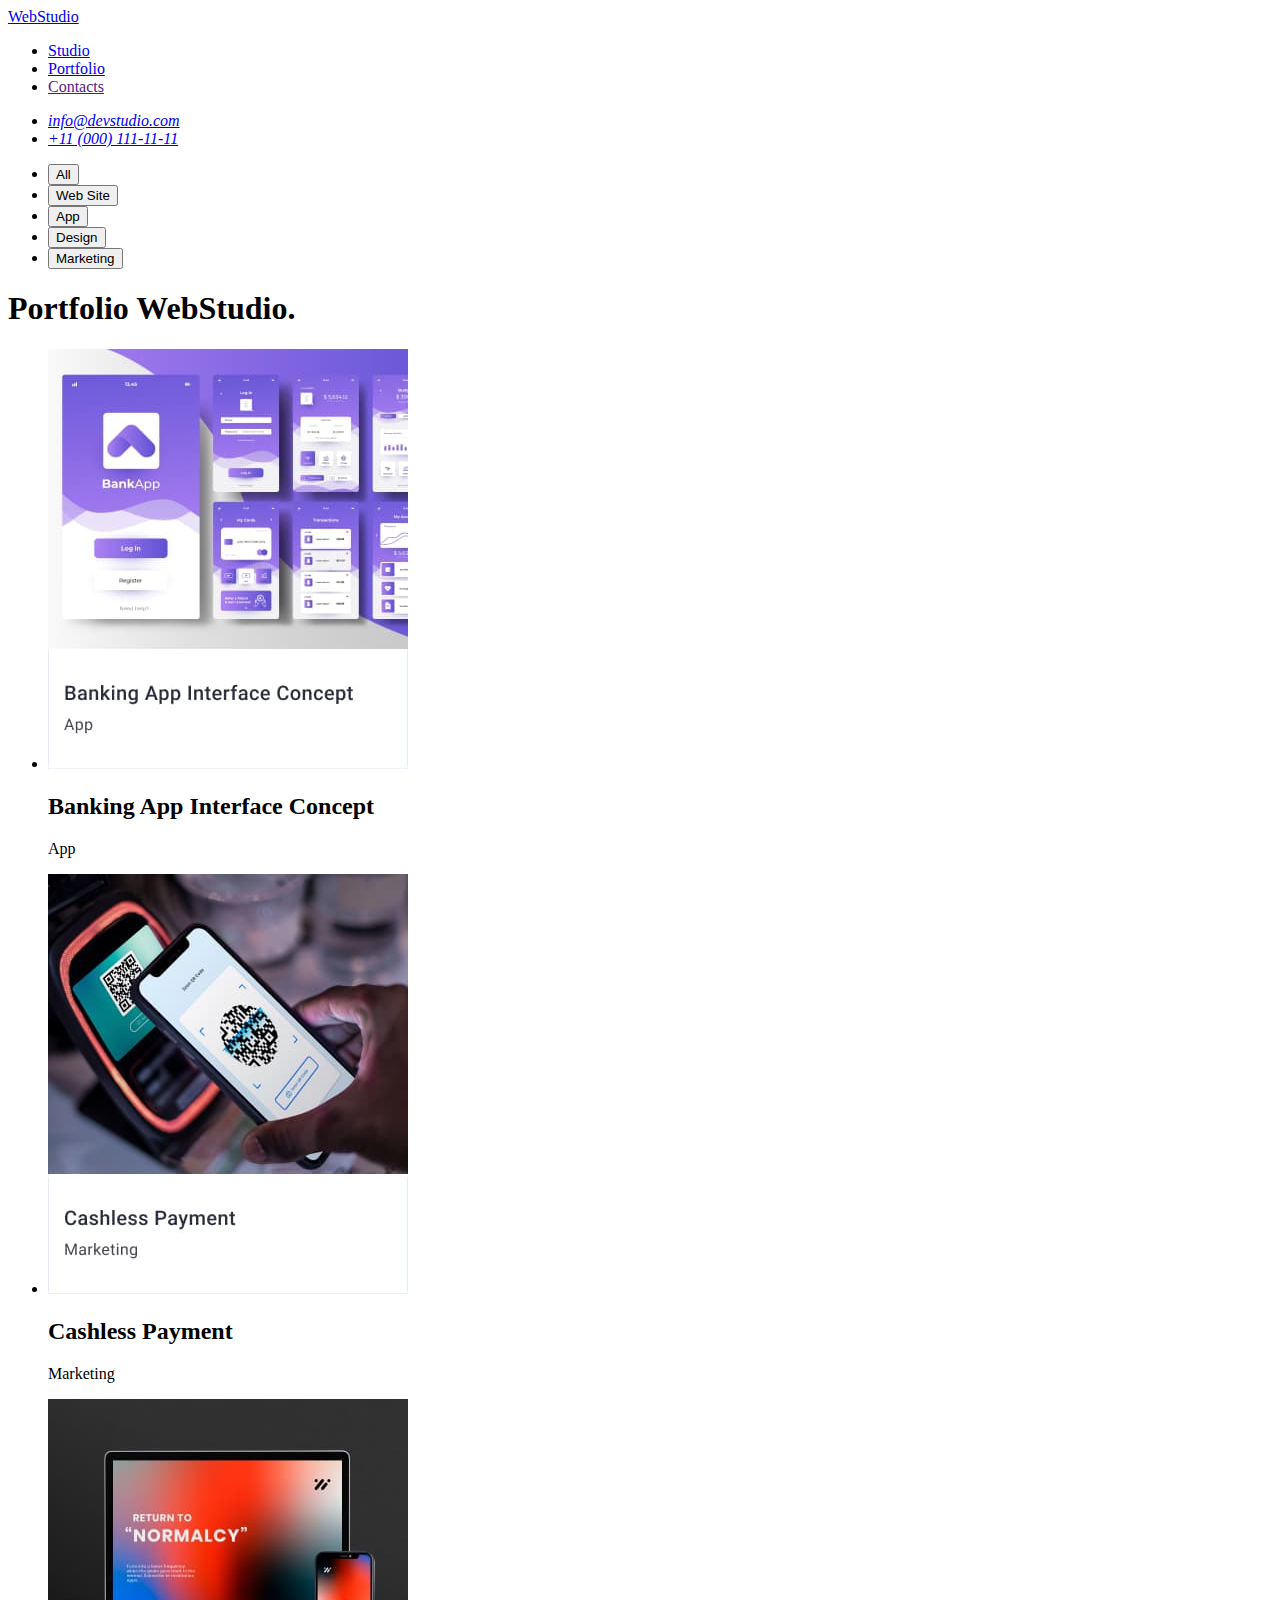
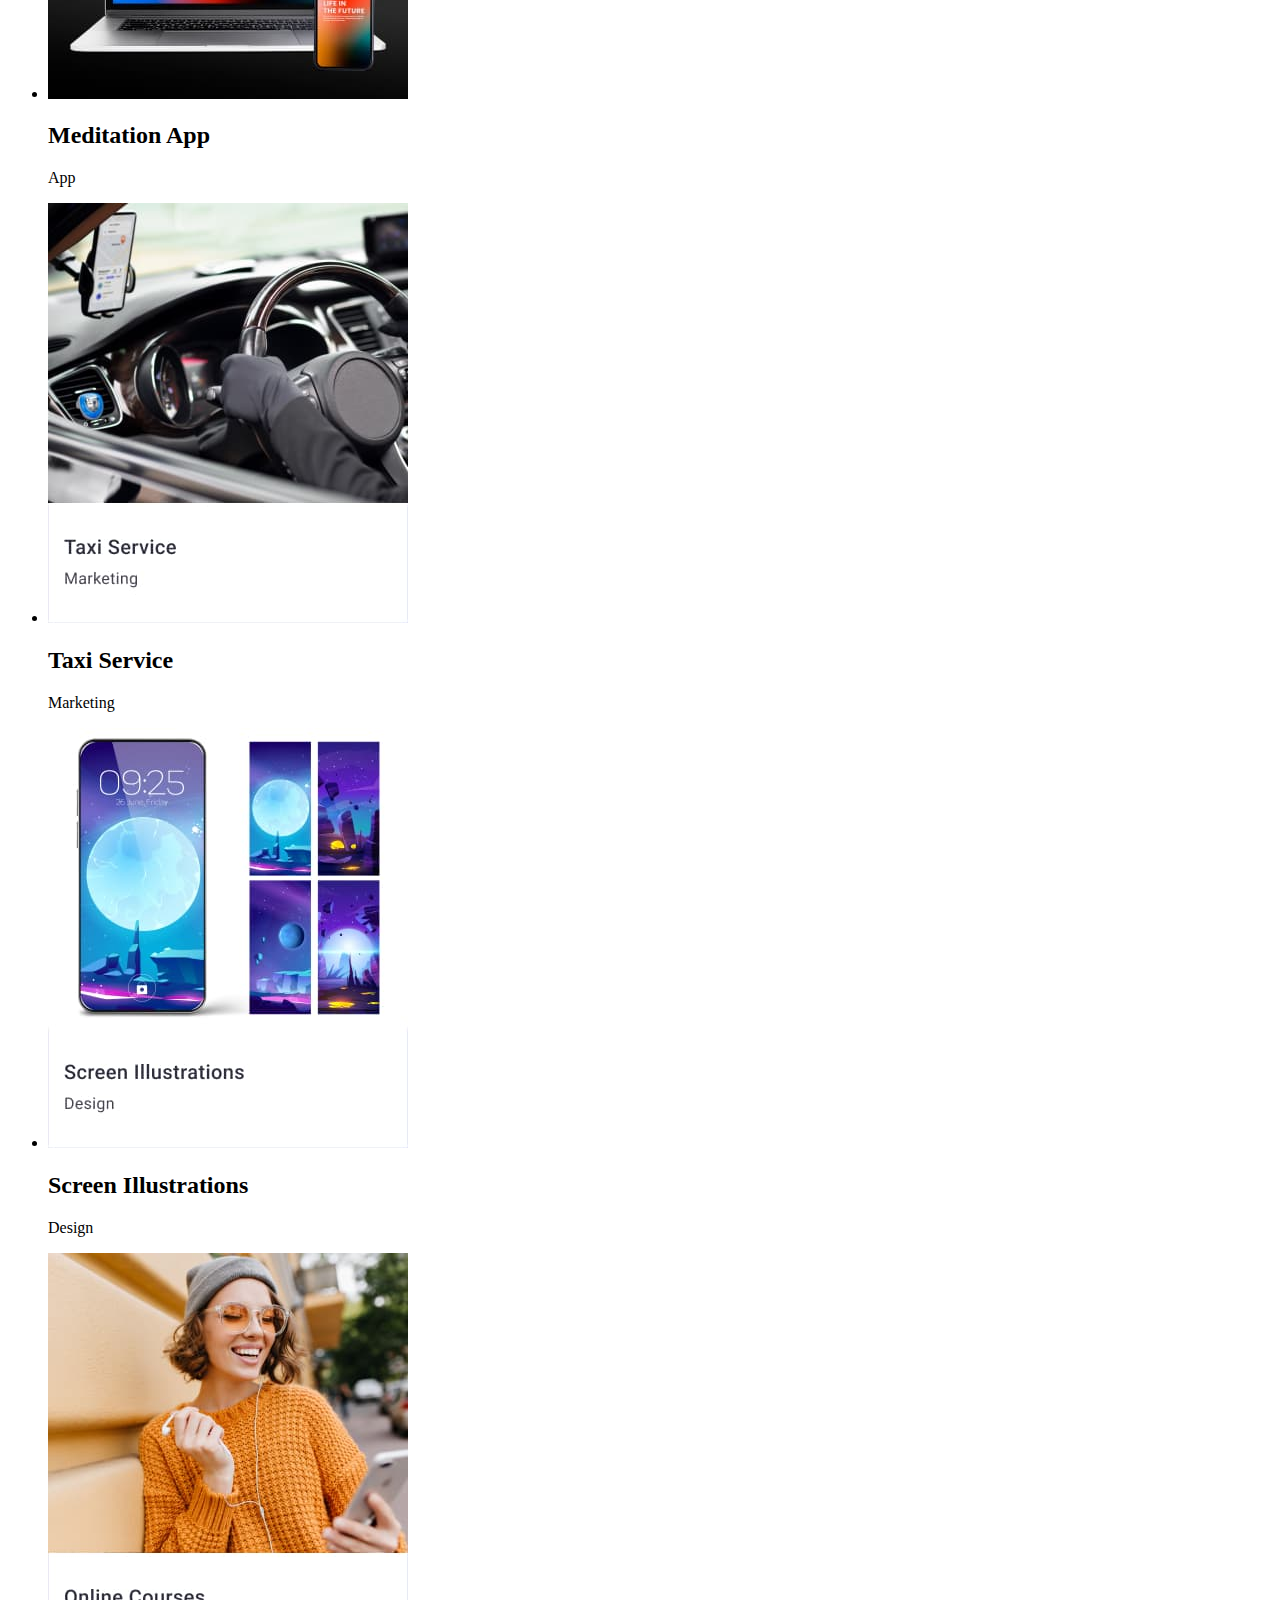
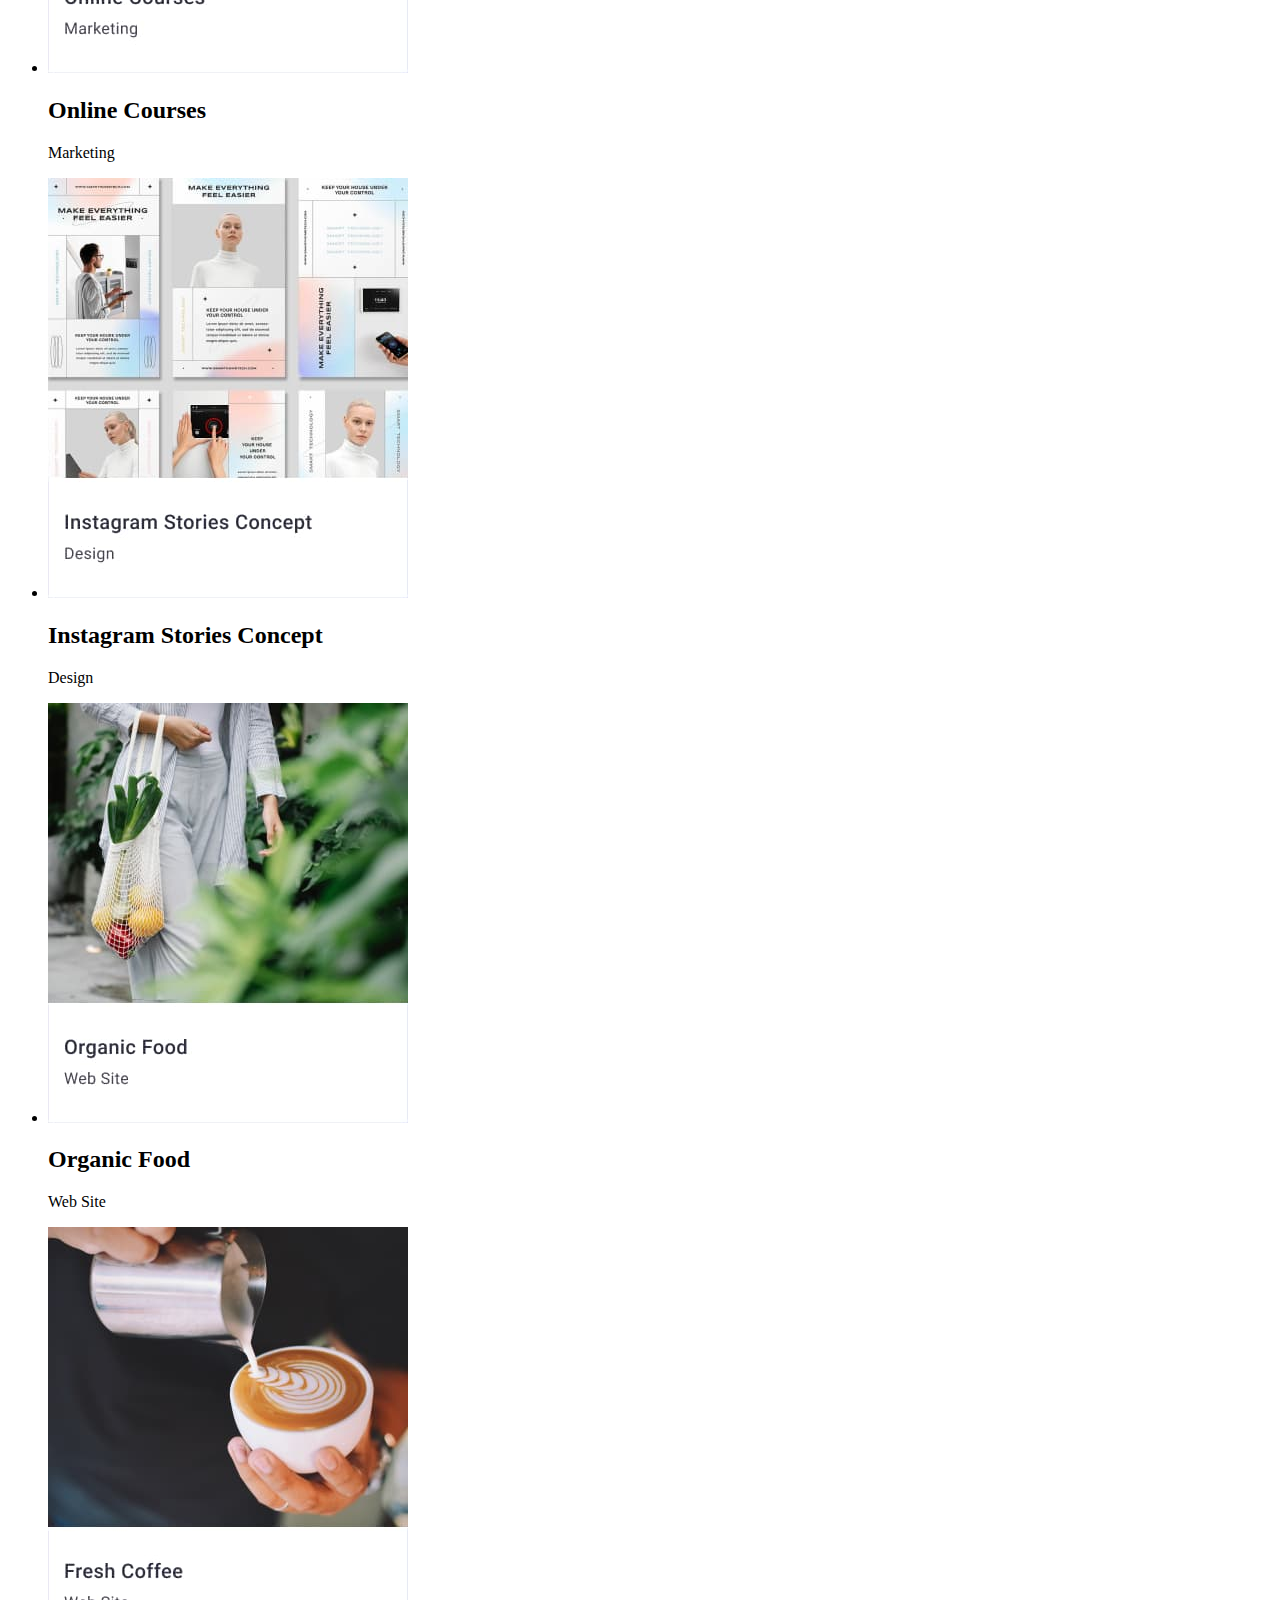
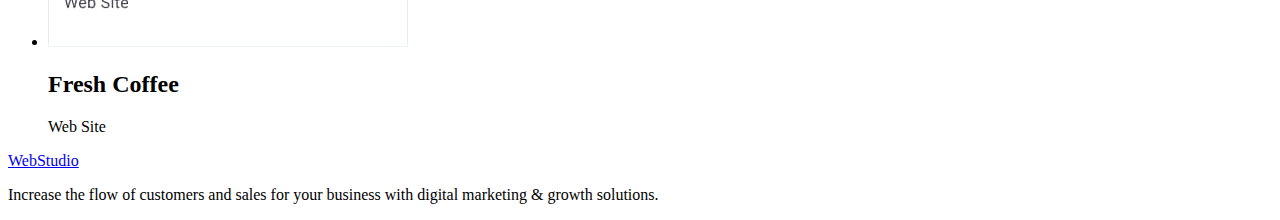
==== portfolio.html @ 23ca5b04 "Portfolio main markup" ====
<!DOCTYPE html>
<html lang="en">
  <head>
    <meta charset="UTF-8" />
    <meta name="viewport" content="width=device-width, initial-scale=1.0" />
    <title>Portfolio</title>
  </head>

  <body>
    <header>
      <!--Navigation menu-->

      <nav>
        <a href="./index.html">WebStudio</a>
        <ul>
          <li><a href="./index.html">Studio</a></li>
          <li><a href="./portfolio.html">Portfolio</a></li>
          <li><a href="">Contacts</a></li>
        </ul>
      </nav>

      <!--Contacts-->

      <address>
        <ul>
          <li>
            <a href="mailto:info@devstudio.com">info@devstudio.com</a>
          </li>
          <li>
            <a href="tel:+110001111111">+11 (000) 111-11-11</a>
          </li>
        </ul>
      </address>
    </header>

    <main>
      <!--Filter-->
      <ul>
        <li><button type="button">All</button></li>
        <li><button type="button">Web Site</button></li>
        <li><button type="button">App</button></li>
        <li><button type="button">Design</button></li>
        <li><button type="button">Marketing</button></li>
      </ul>
      <h1>Portfolio WebStudio.</h1>
      <ul>
        <li>
          <a>
            <img src="./images/portfolio1.jpg" alt="Banking app" />
            <h2>Banking App Interface Concept</h2>
            <p>App</p>
          </a>
        </li>
        <li>
          <a>
            <img src="./images/portfolio2.jpg" alt="Cashless Payment app" />
            <h2>Cashless Payment</h2>
            <p>Marketing</p>
          </a>
        </li>
        <li>
          <a>
            <img src="./images/portfolio3.jpg" alt="Laptop" />
            <h2>Meditation App</h2>
            <p>App</p>
          </a>
        </li>
        <li>
          <a>
            <img src="./images/portfolio4.jpg" alt="Car steering wheel" />
            <h2>Taxi Service</h2>
            <p>Marketing</p>
          </a>
        </li>
        <li>
          <a>
            <img src="./images/portfolio5.jpg" alt="Mobile screen" />
            <h2>Screen Illustrations</h2>
            <p>Design</p>
          </a>
        </li>
        <li>
          <a>
            <img src="./images/portfolio6.jpg" alt="A girl with a phone" />
            <h2>Online Courses</h2>
            <p>Marketing</p>
          </a>
        </li>
        <li>
          <a>
            <img src="./images/portfolio7.jpg" alt="Instagram design" />
            <h2>Instagram Stories Concept</h2>
            <p>Design</p>
          </a>
        </li>
        <li>
          <a>
            <img src="./images/portfolio8.jpg" alt="Food in a bag" />
            <h2>Organic Food</h2>
            <p>Web Site</p>
          </a>
        </li>
        <li>
          <a>
            <img src="./images/portfolio9.jpg" alt="Coffee" />
            <h2>Fresh Coffee</h2>
            <p>Web Site</p>
          </a>
        </li>
      </ul>
    </main>

    <footer>
      <a href="./index.html">WebStudio</a>
      <p>
        Increase the flow of customers and sales for your business with digital
        marketing & growth solutions.
      </p>
    </footer>
  </body>
</html>
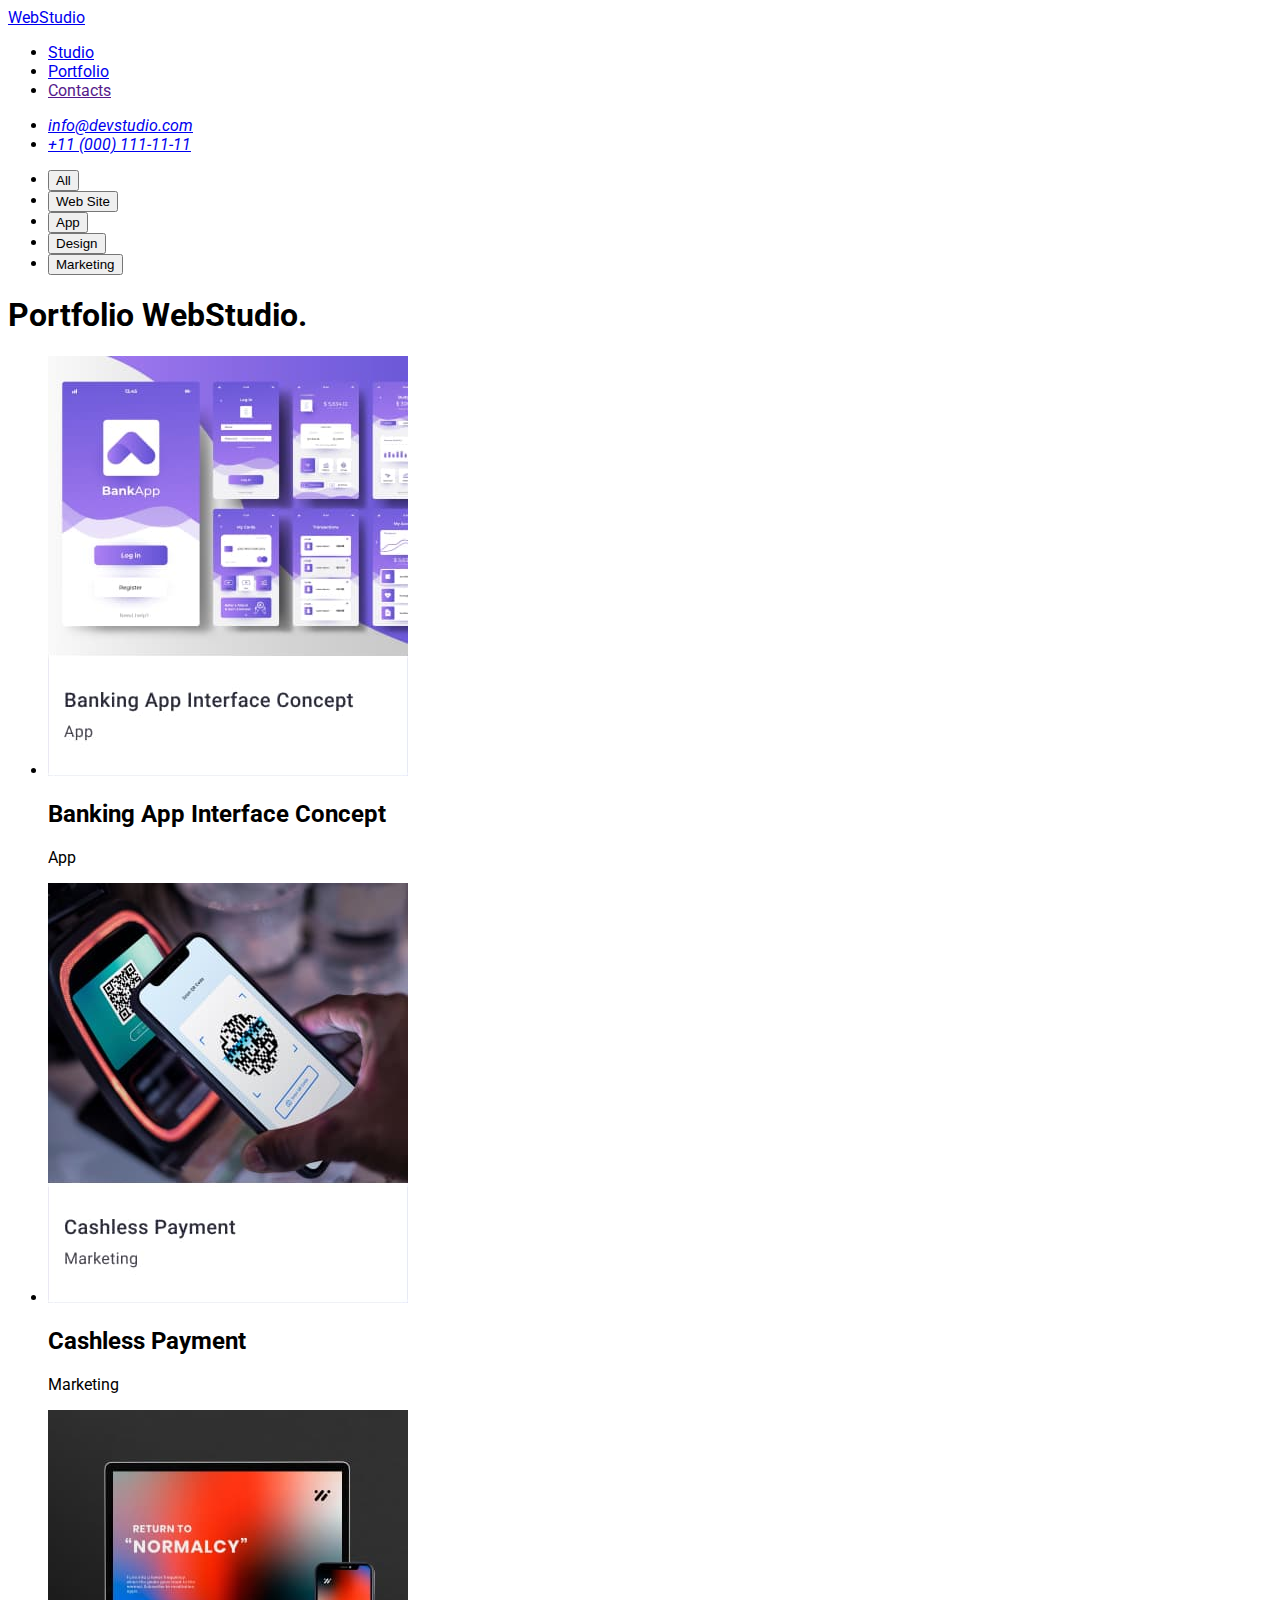
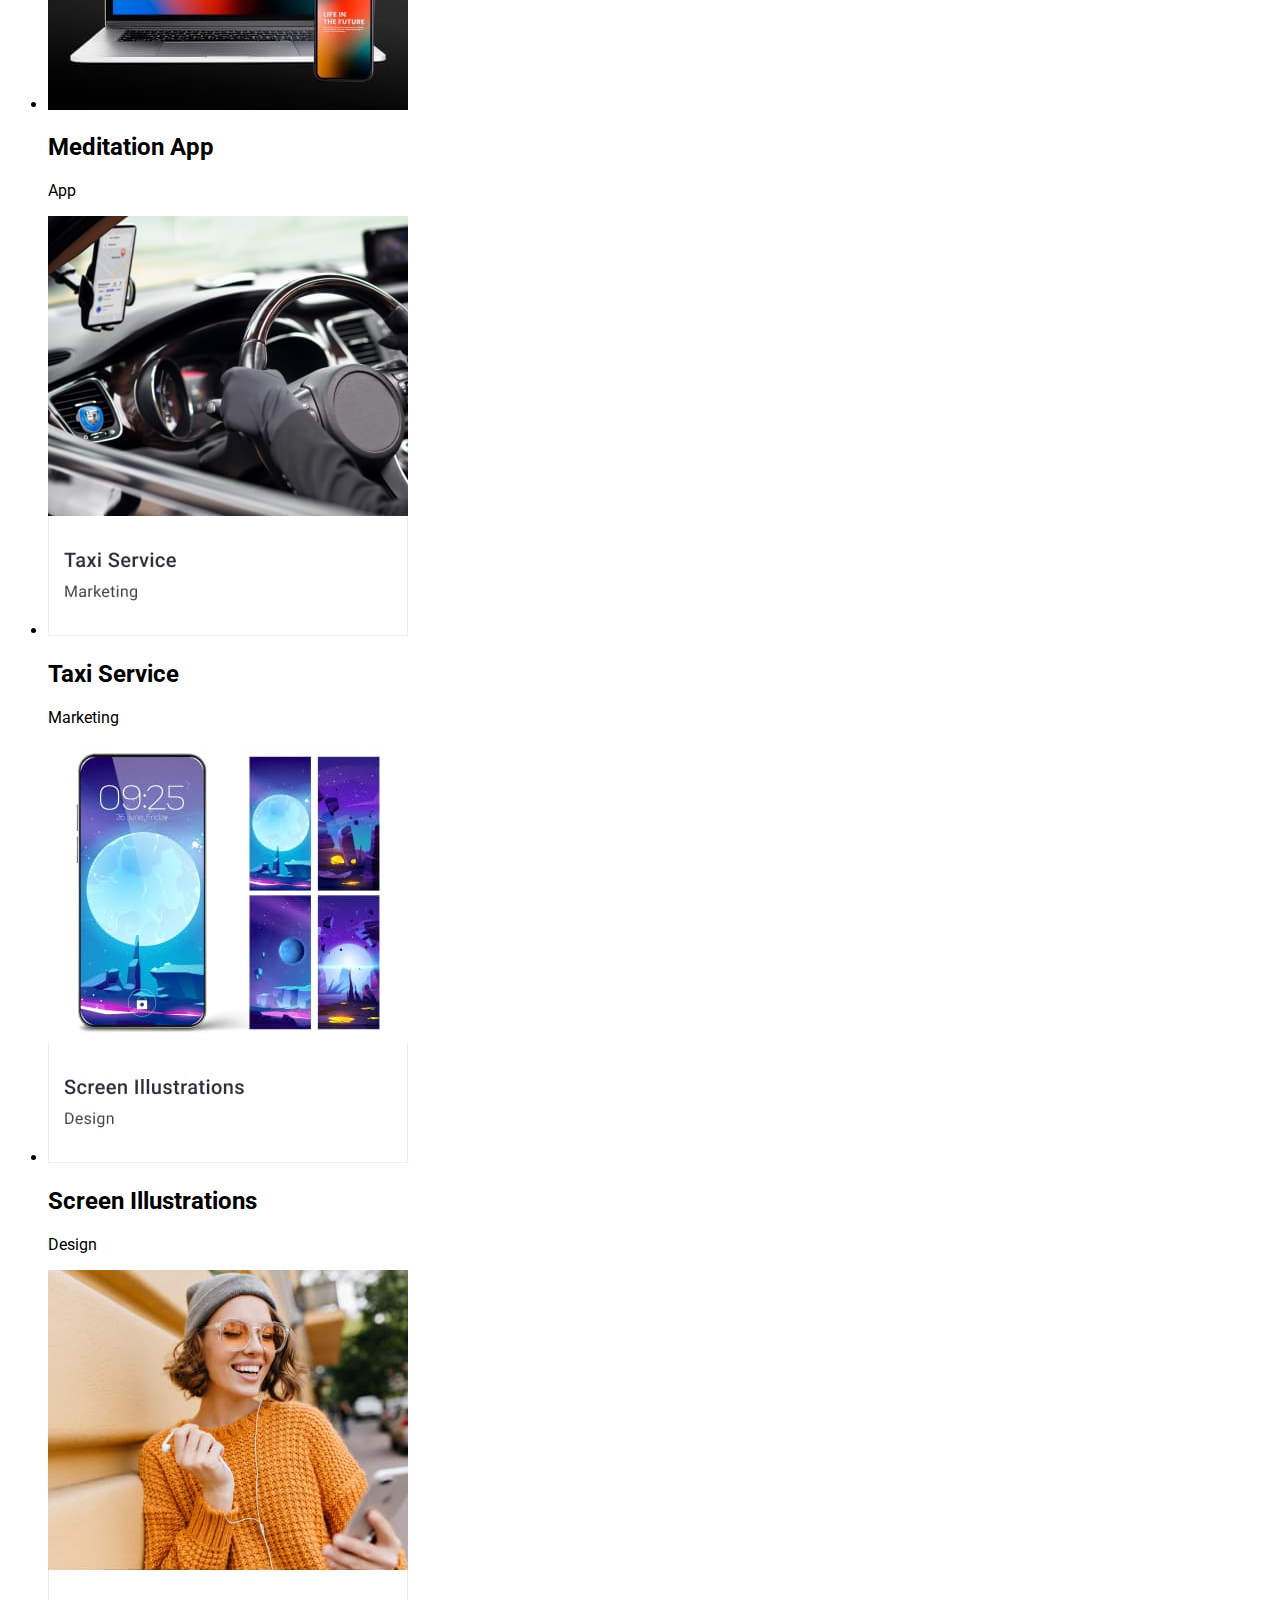
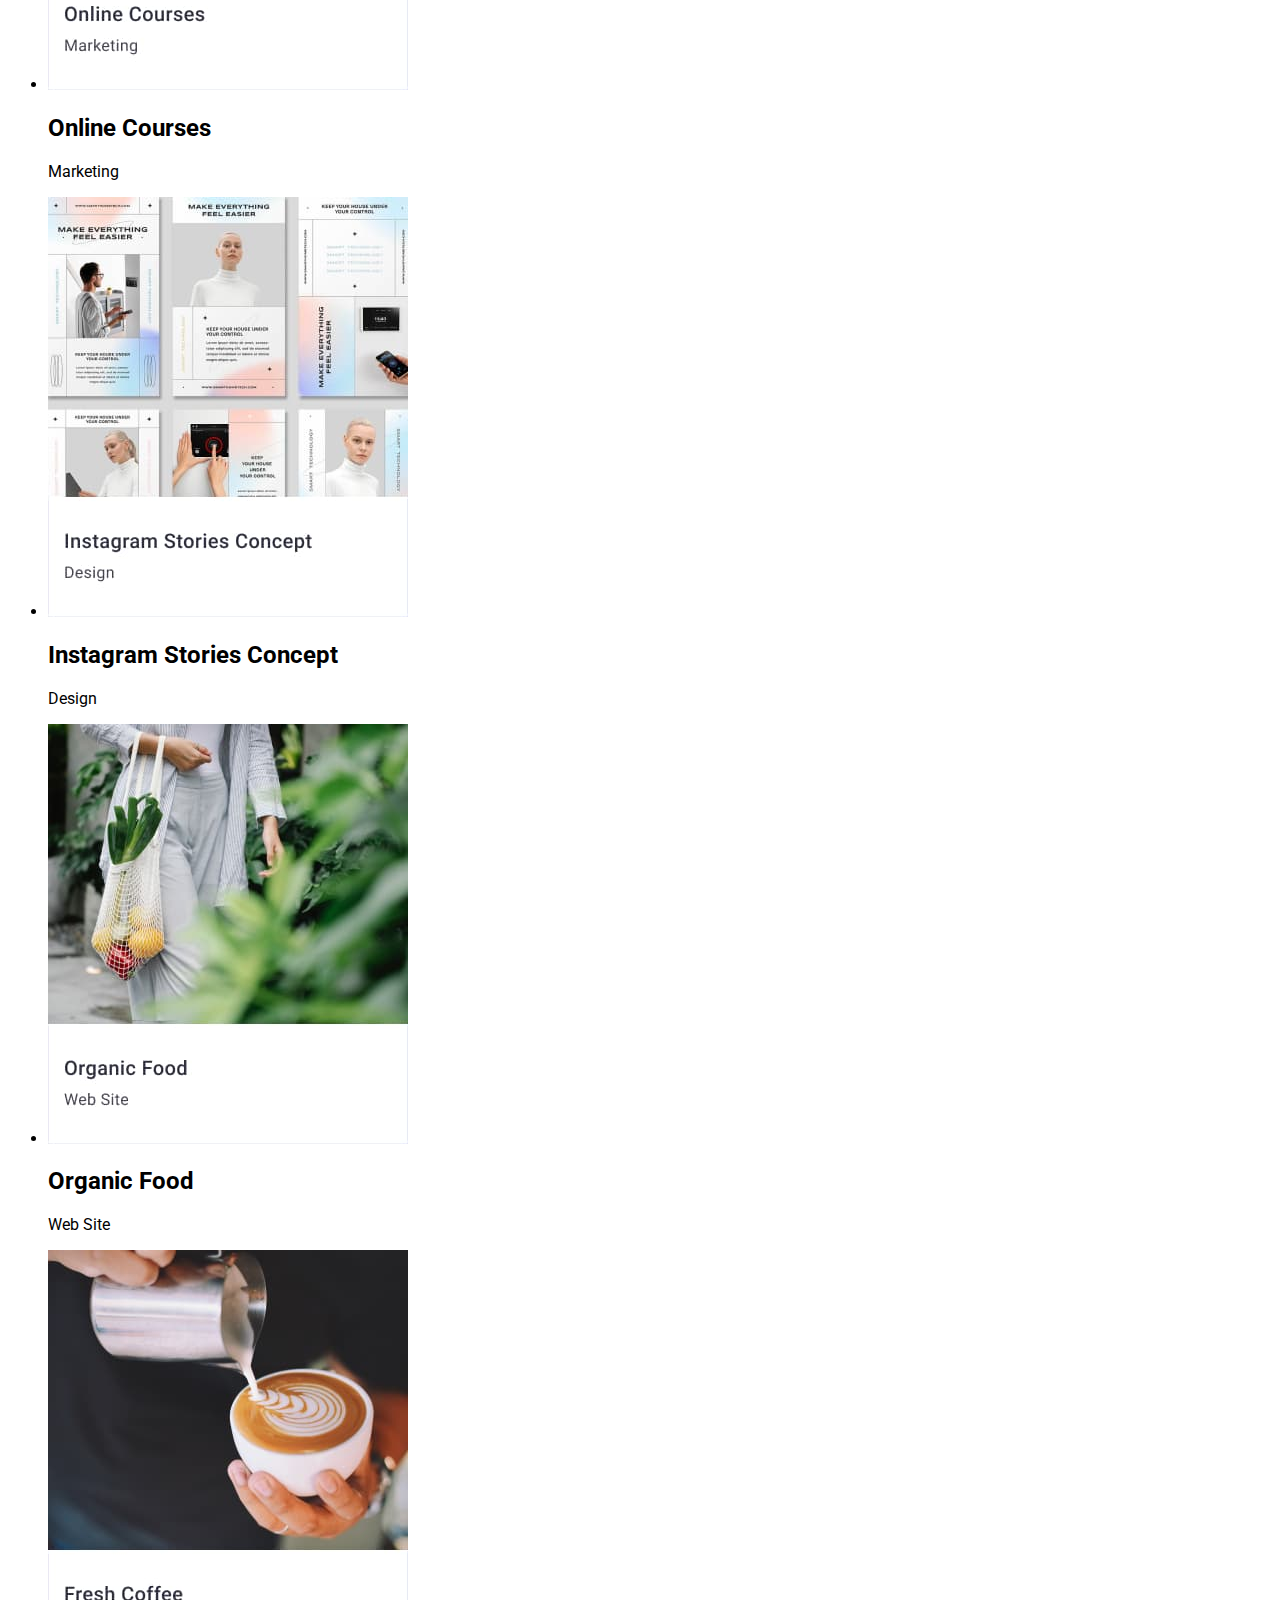
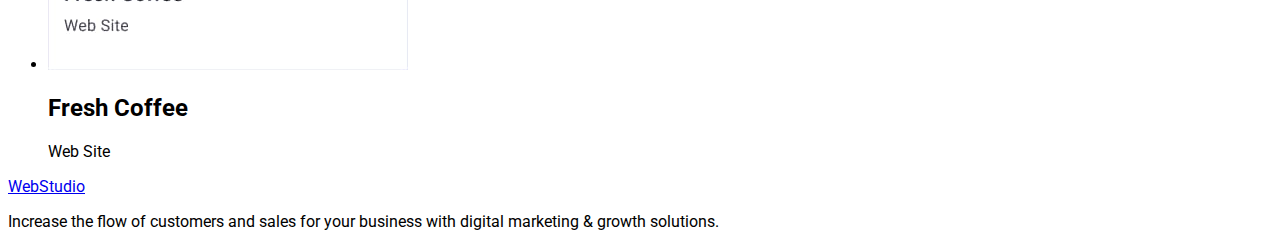
==== commit 053e11eb: "google fonts" ====
--- a/portfolio.html
+++ b/portfolio.html
@@ -4,6 +4,13 @@
     <meta charset="UTF-8" />
     <meta name="viewport" content="width=device-width, initial-scale=1.0" />
     <title>Portfolio</title>
+    <link rel="preconnect" href="https://fonts.googleapis.com" />
+    <link rel="preconnect" href="https://fonts.gstatic.com" crossorigin />
+    <link
+      href="https://fonts.googleapis.com/css2?family=Raleway:wght@800&family=Roboto:wght@400;500;700;900&display=swap"
+      rel="stylesheet"
+    />
+    <link rel="stylesheet" href="./css/styles.css" />
   </head>
 
   <body>
--- a/css/styles.css
+++ b/css/styles.css
@@ -0,0 +1,6 @@
+body {
+/*font-family: 'Raleway',
+sans-serif;*/
+font-family: 'Roboto',
+sans-serif;
+}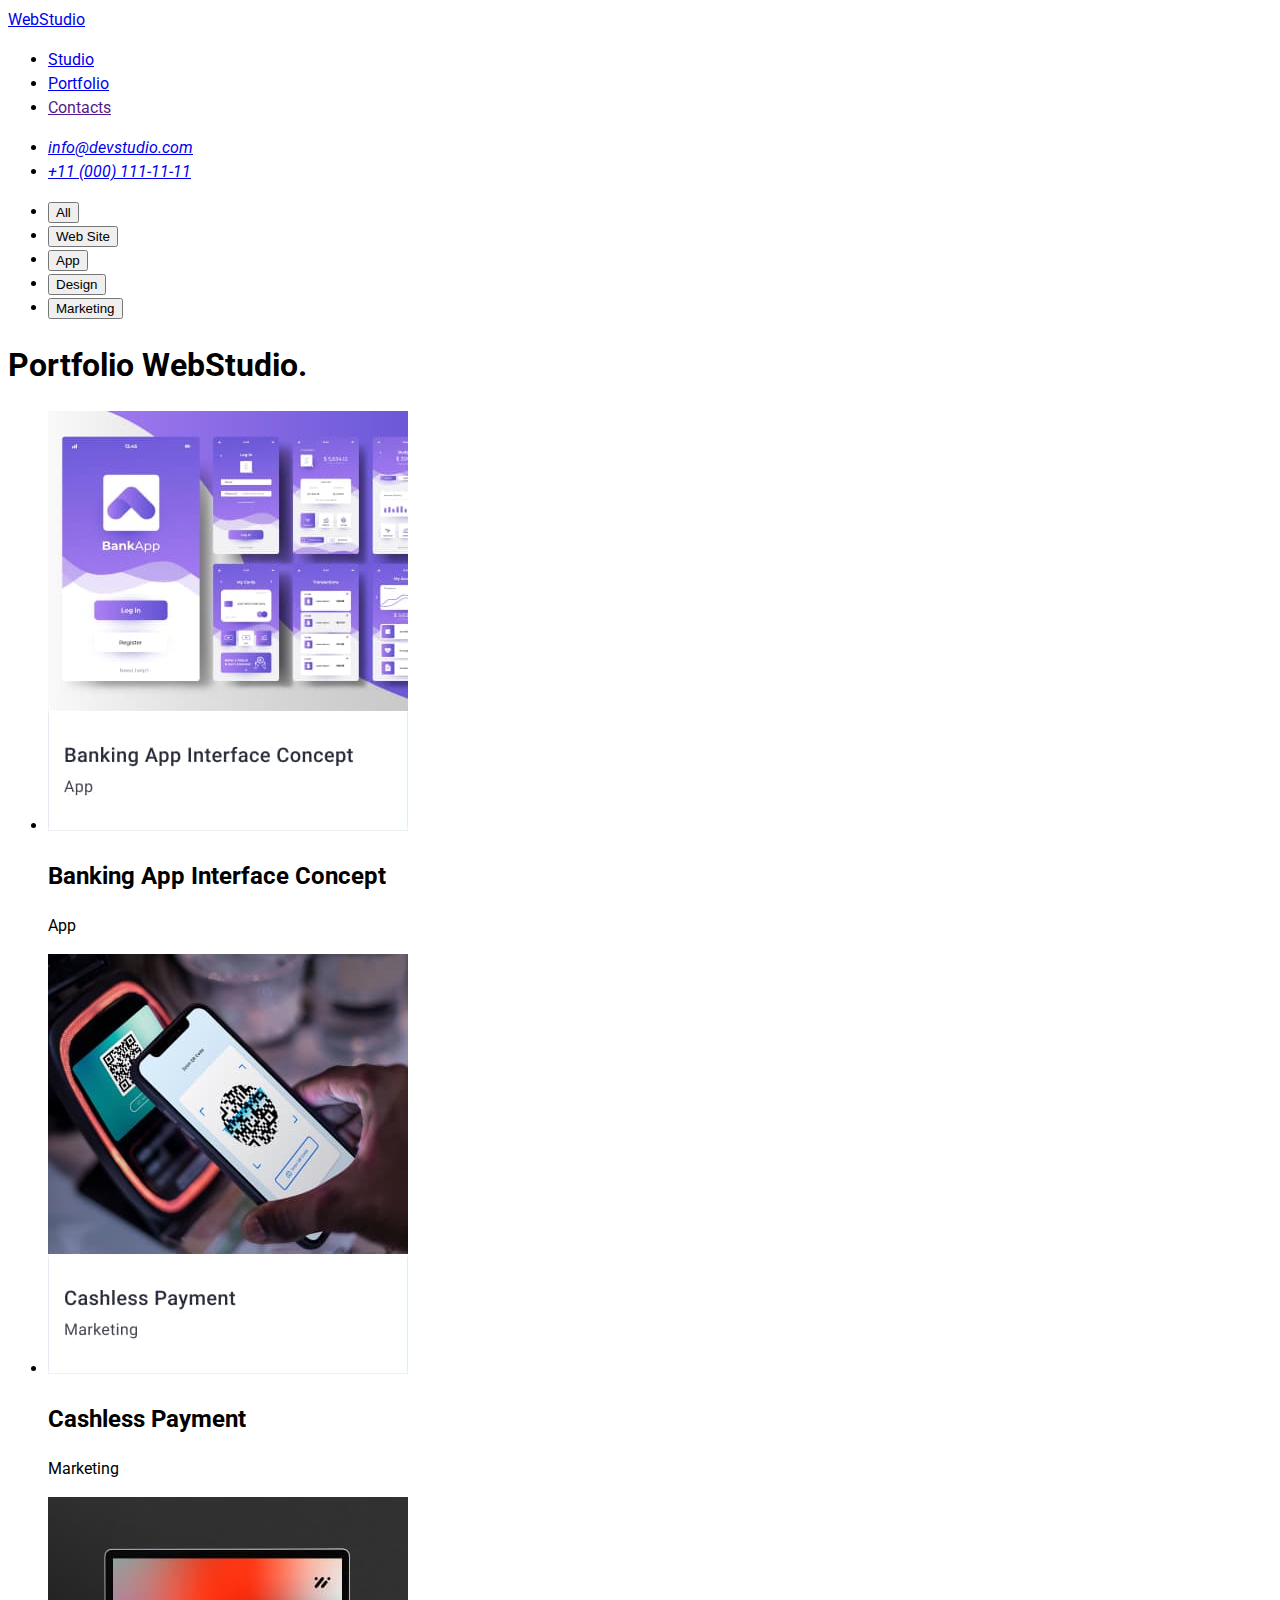
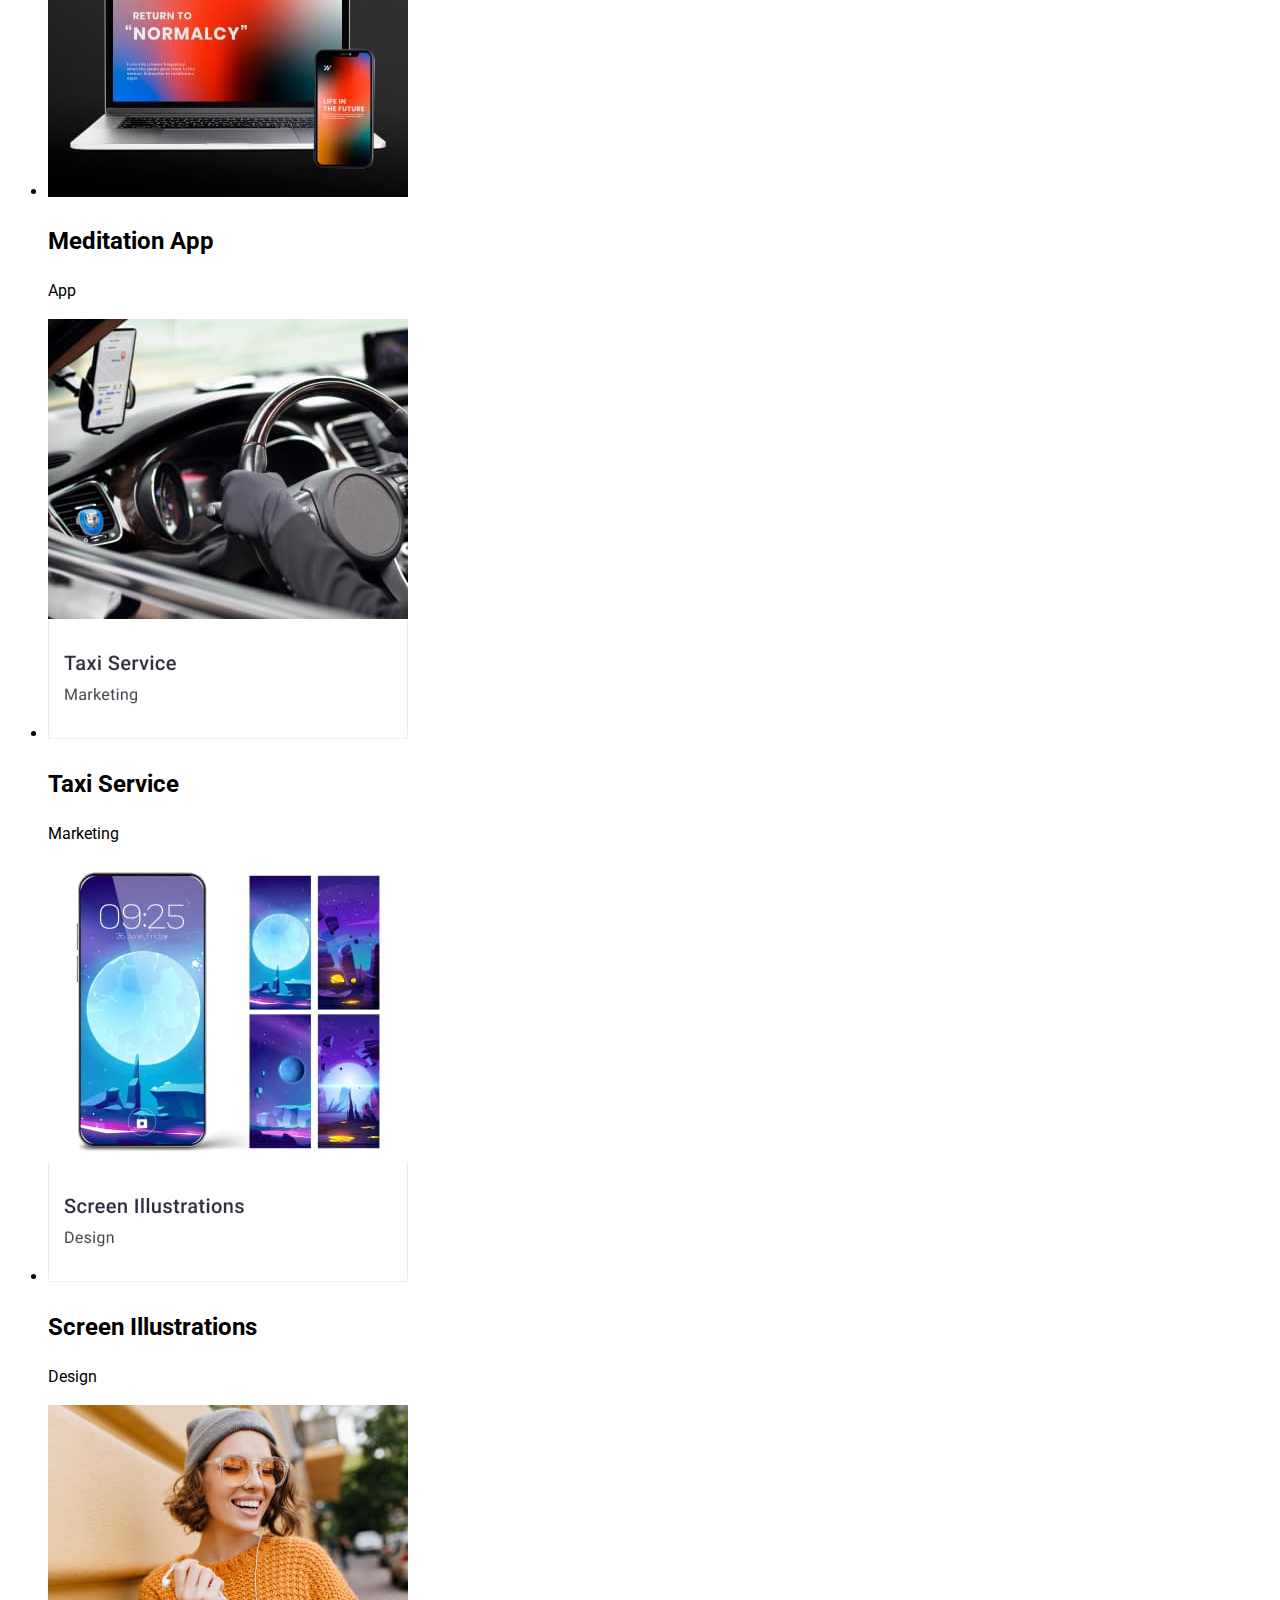
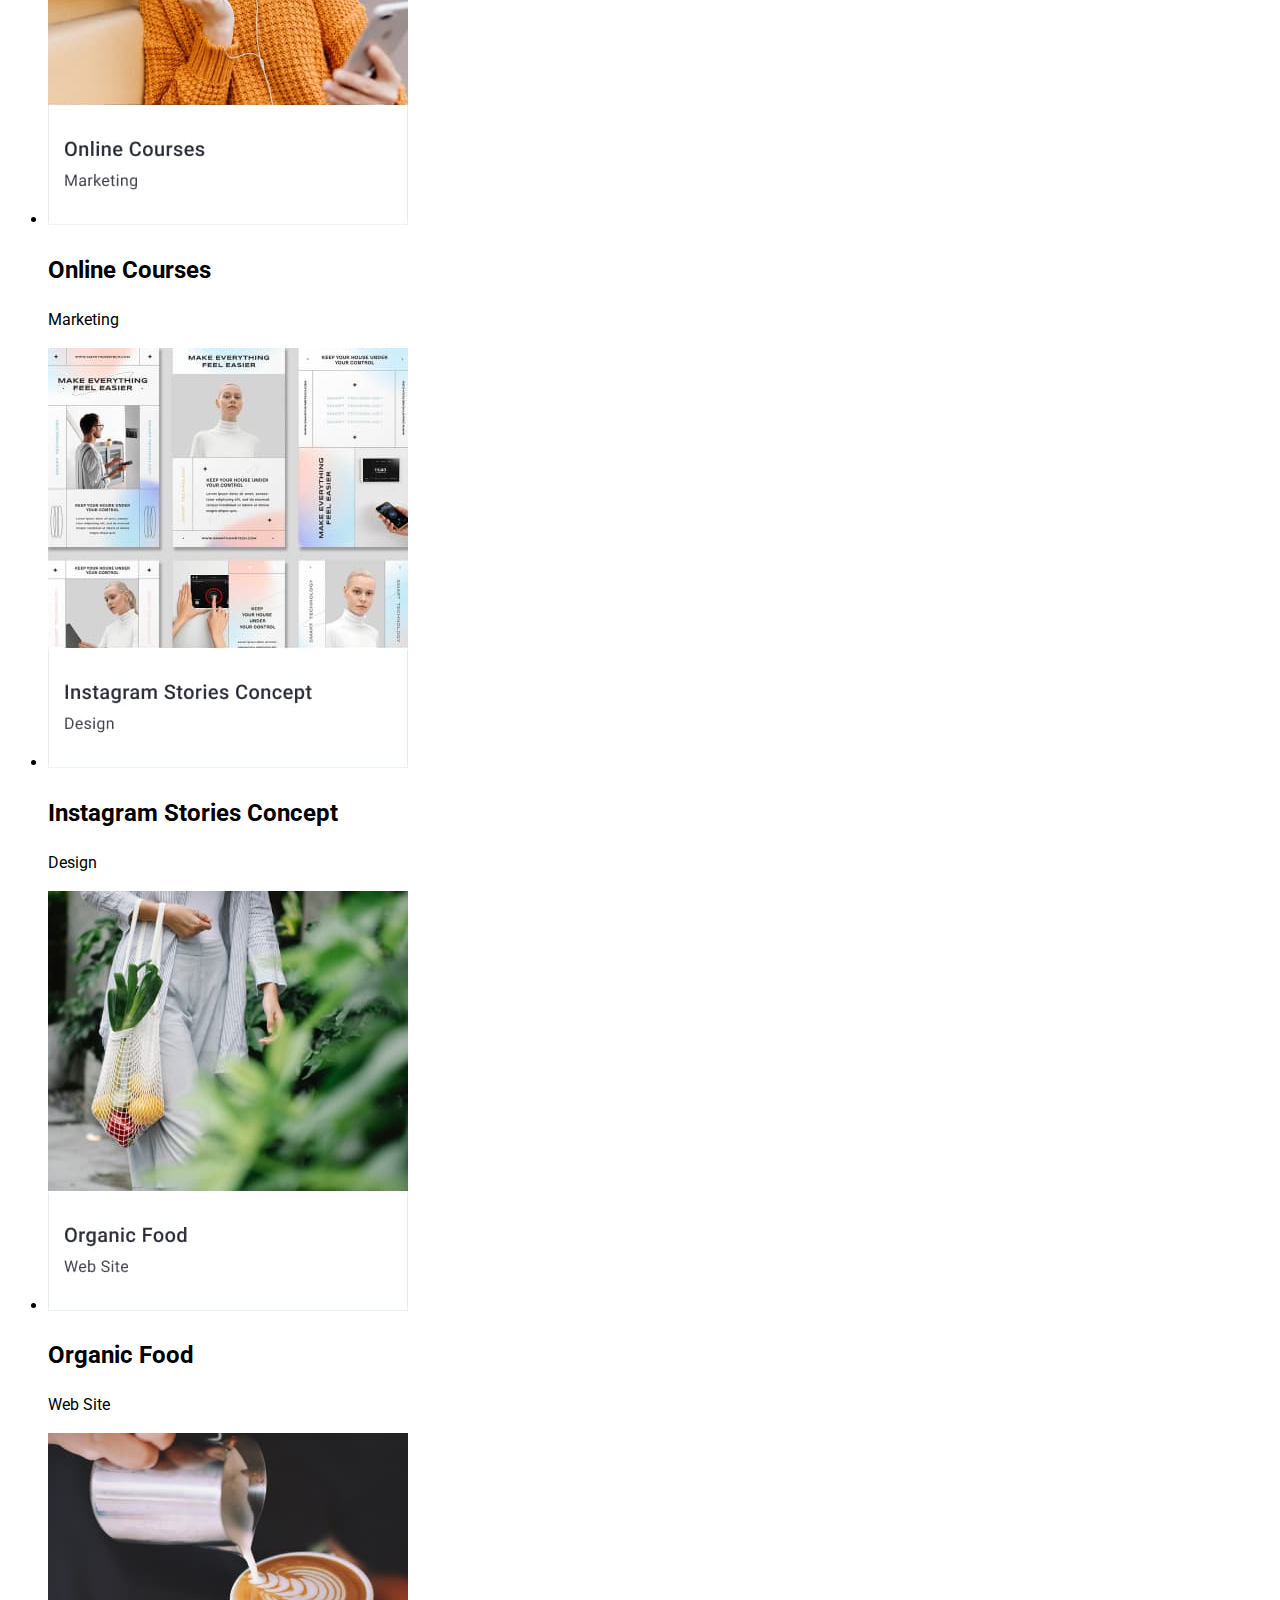
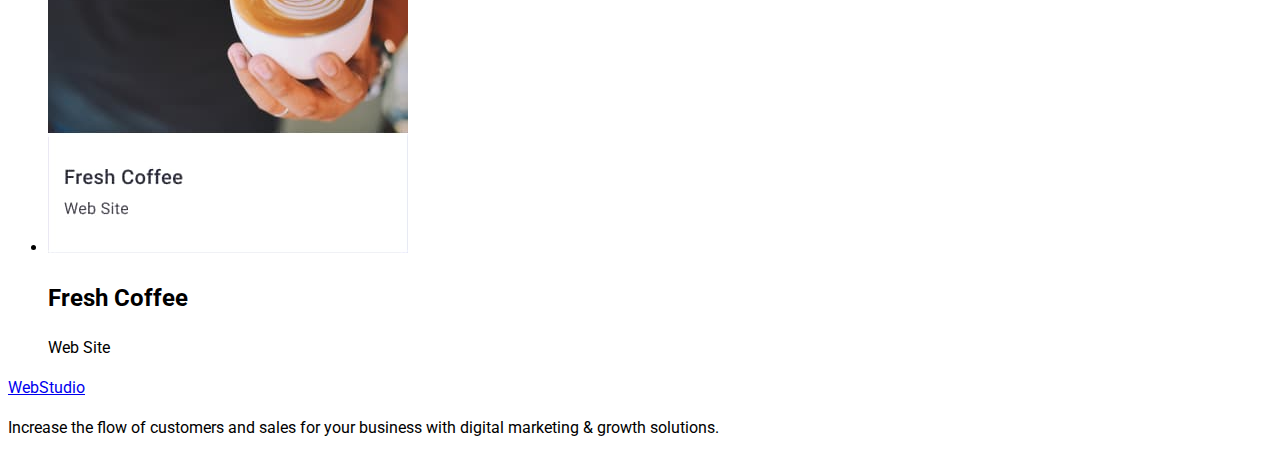
==== commit 2434c49e: "Modern Normalize" ====
--- a/portfolio.html
+++ b/portfolio.html
@@ -4,6 +4,10 @@
     <meta charset="UTF-8" />
     <meta name="viewport" content="width=device-width, initial-scale=1.0" />
     <title>Portfolio</title>
+    <link
+      rel="stylesheet"
+      href="<https://cdn.jsdelivr.net/npm/modern-normalize@1.1.0/modern-normalize.min.css>"
+    />
     <link rel="preconnect" href="https://fonts.googleapis.com" />
     <link rel="preconnect" href="https://fonts.gstatic.com" crossorigin />
     <link
--- a/css/styles.css
+++ b/css/styles.css
@@ -1,6 +1,11 @@
 body {
 /*font-family: 'Raleway',
 sans-serif;*/
-font-family: 'Roboto',
-sans-serif;
+font-family: 'Roboto', sans-serif;
+font-size: 16px;
+font-style: normal;
+font-weight: 400;
+line-height: 1.5;
+color: #434455
+background-color: #FFFFFF;
 }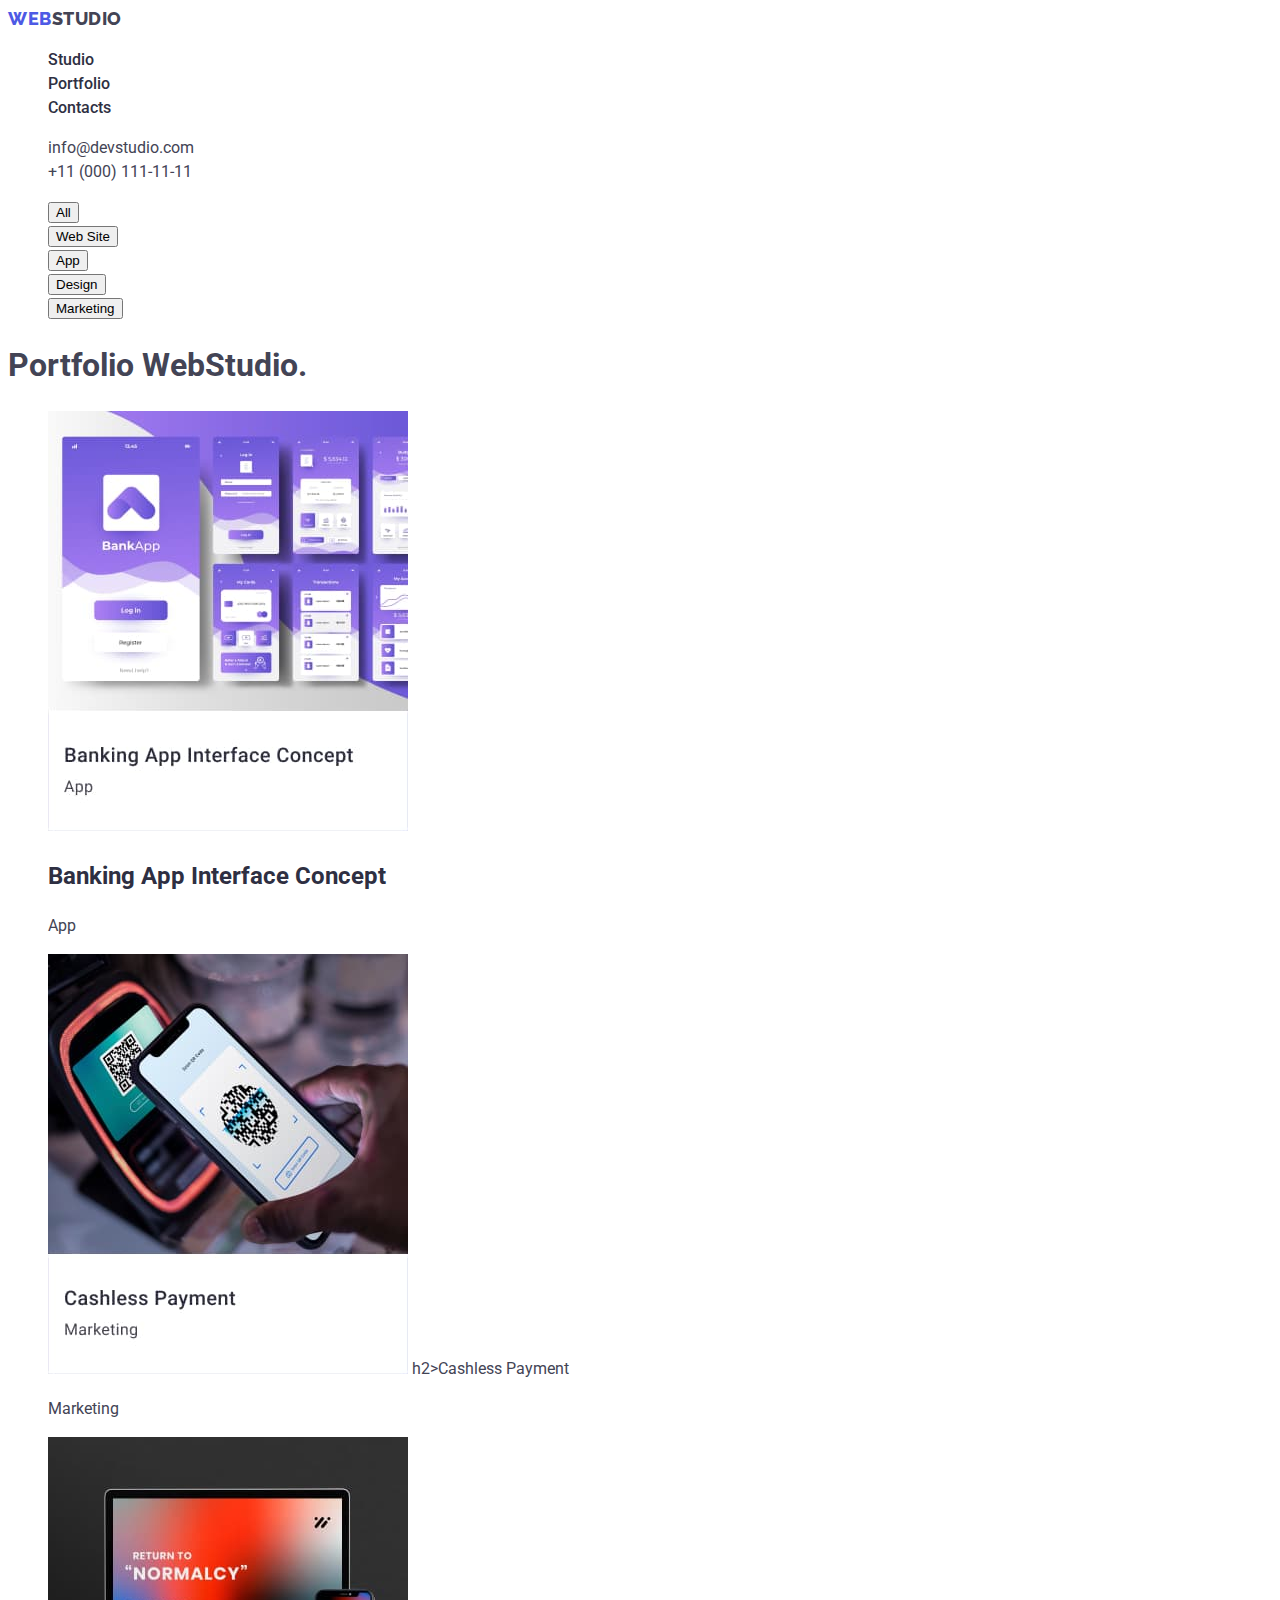
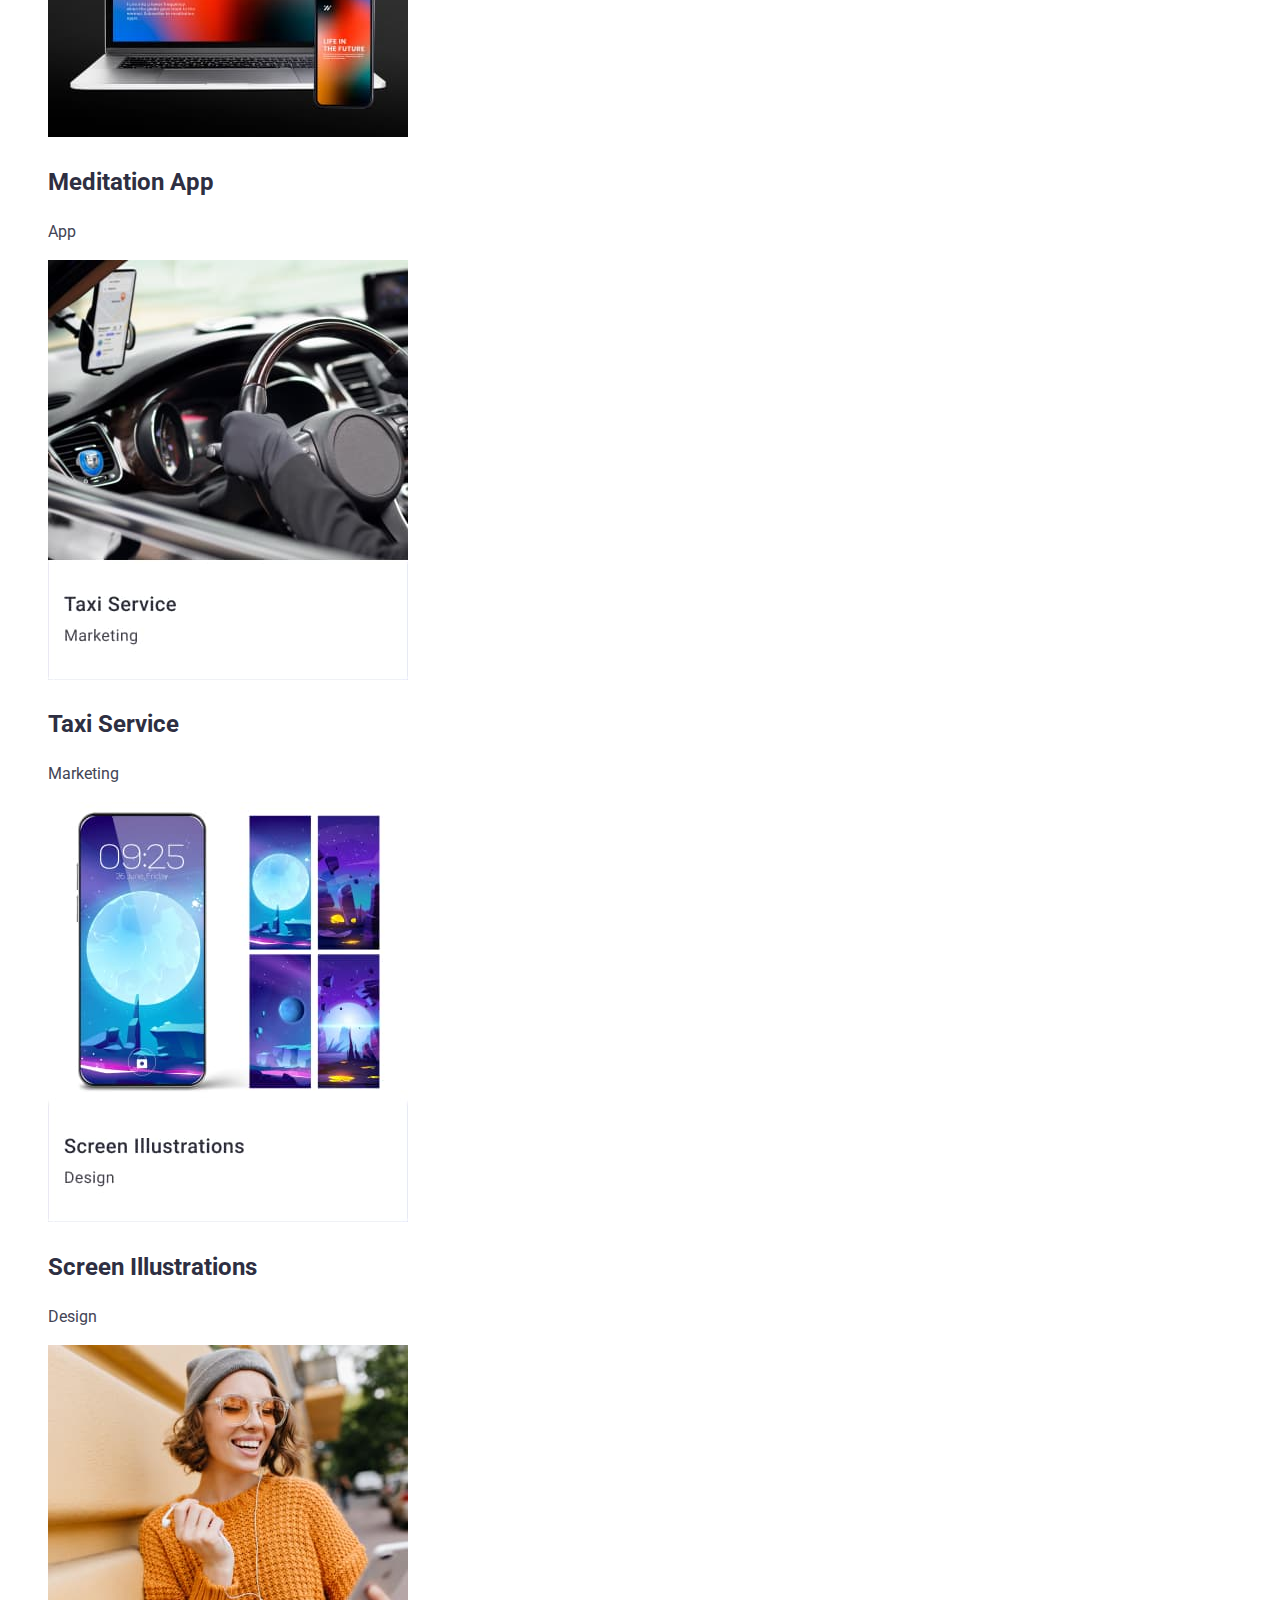
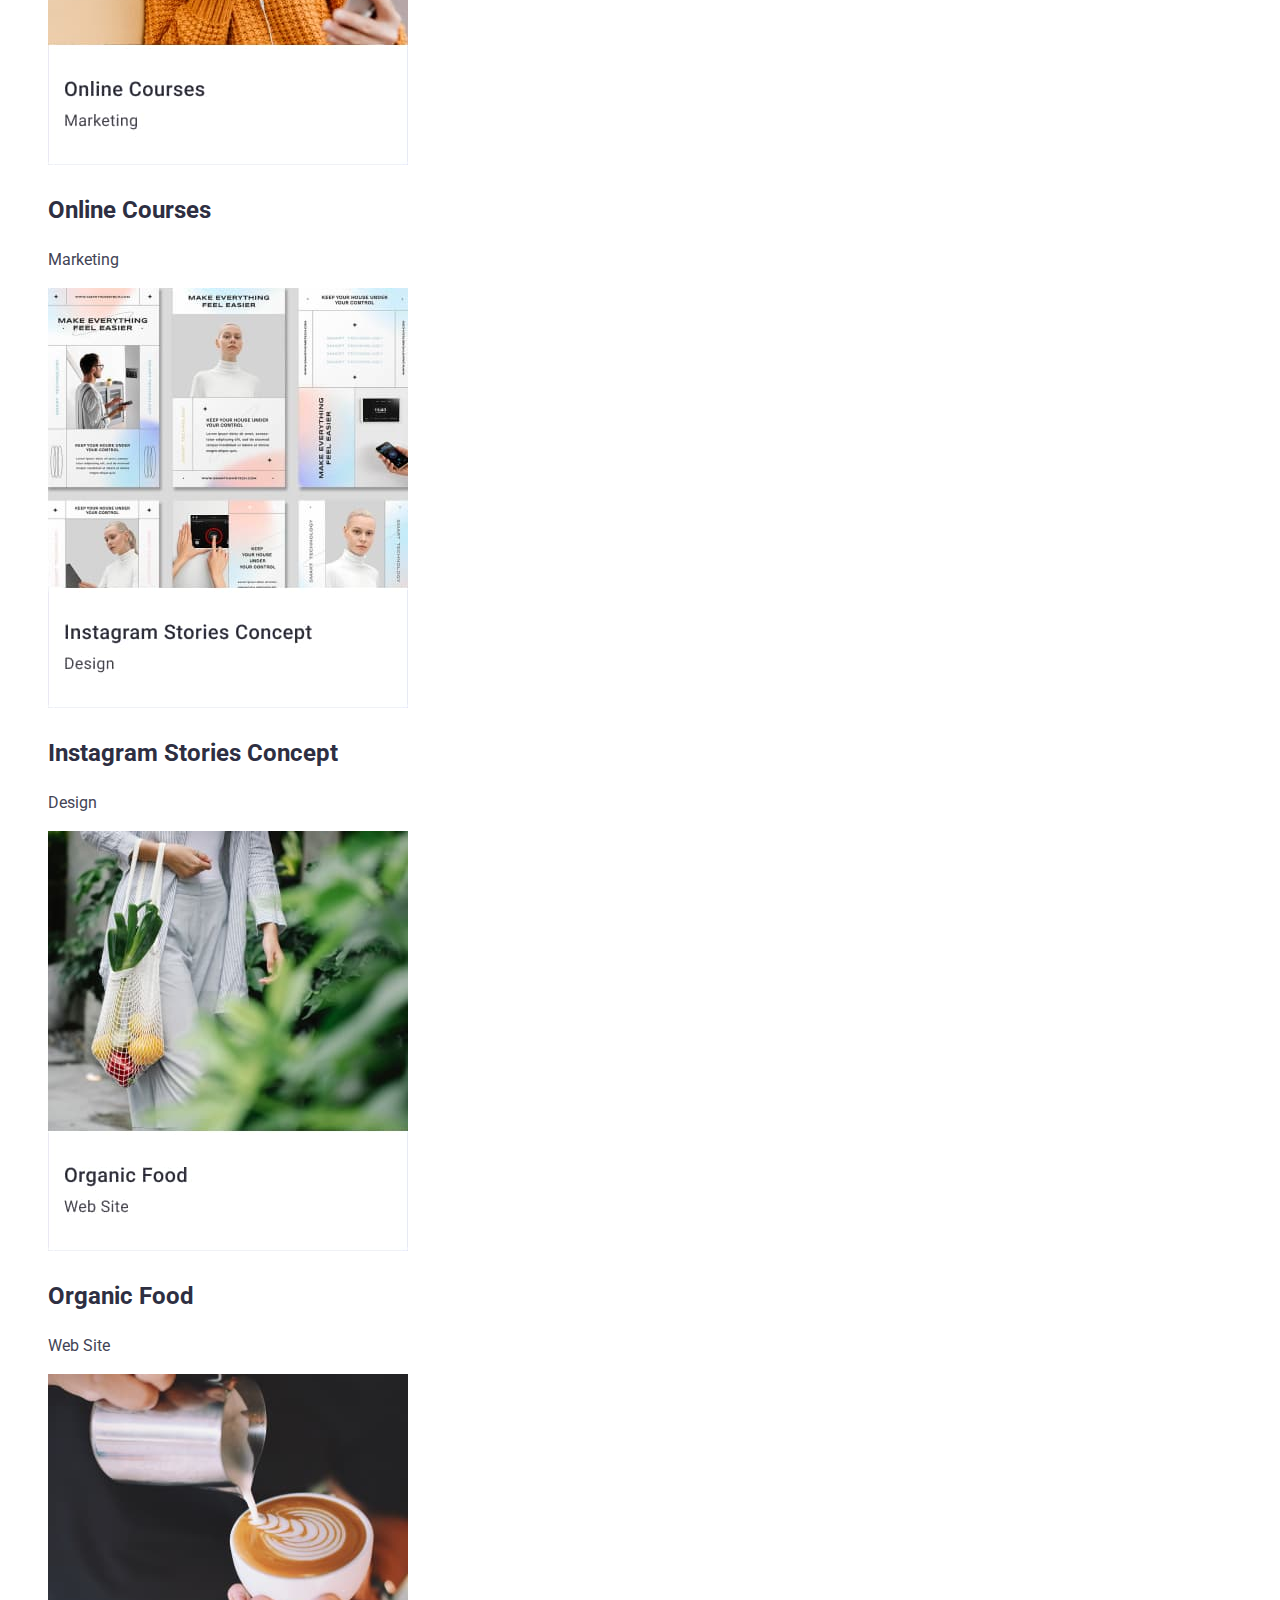
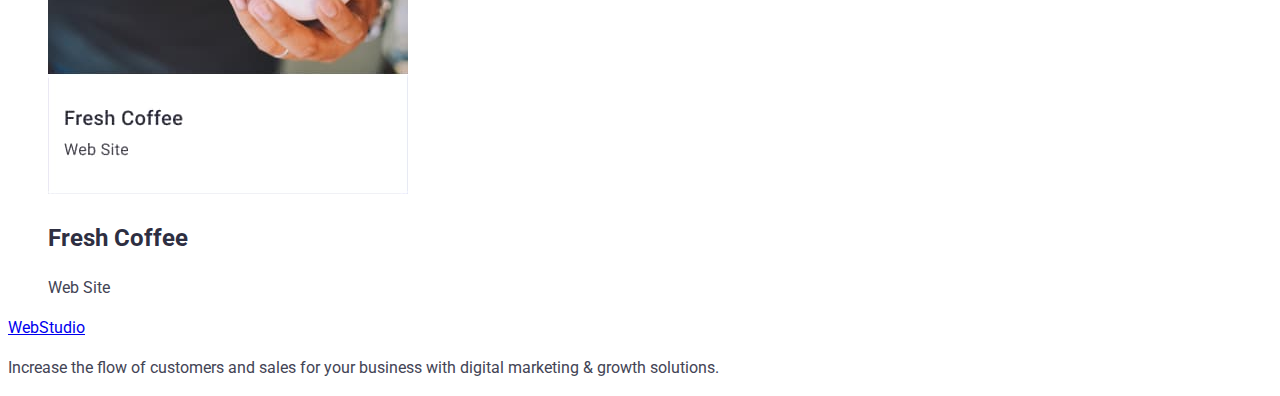
==== commit 36312115: "css section1" ====
--- a/portfolio.html
+++ b/portfolio.html
@@ -1,132 +1,128 @@
 <!DOCTYPE html>
 <html lang="en">
-  <head>
-    <meta charset="UTF-8" />
-    <meta name="viewport" content="width=device-width, initial-scale=1.0" />
-    <title>Portfolio</title>
-    <link
-      rel="stylesheet"
-      href="<https://cdn.jsdelivr.net/npm/modern-normalize@1.1.0/modern-normalize.min.css>"
-    />
-    <link rel="preconnect" href="https://fonts.googleapis.com" />
-    <link rel="preconnect" href="https://fonts.gstatic.com" crossorigin />
-    <link
-      href="https://fonts.googleapis.com/css2?family=Raleway:wght@800&family=Roboto:wght@400;500;700;900&display=swap"
-      rel="stylesheet"
-    />
-    <link rel="stylesheet" href="./css/styles.css" />
-  </head>
+    <head>
+        <meta charset="UTF-8" />
+        <meta name="viewport" content="width=device-width, initial-scale=1.0" />
+        <title>Portfolio</title>
+        <link
+        rel="stylesheet"
+        href="<https://cdn.jsdelivr.net/npm/modern-normalize@1.1.0/modern-normalize.min.css>"
+        />
+        <link rel="preconnect" href="https://fonts.googleapis.com" />
+        <link rel="preconnect" href="https://fonts.gstatic.com" crossorigin />
+        <link
+        href="https://fonts.googleapis.com/css2?family=Raleway:wght@800&family=Roboto:wght@400;500;700;900&display=swap"
+        rel="stylesheet"
+        />
+        <link rel="stylesheet" href="./css/styles.css" />
+    </head>
 
-  <body>
-    <header>
-      <!--Navigation menu-->
+    <body>
+        <header class="page-header">
+        <!--Navigation menu-->
 
-      <nav>
-        <a href="./index.html">WebStudio</a>
-        <ul>
-          <li><a href="./index.html">Studio</a></li>
-          <li><a href="./portfolio.html">Portfolio</a></li>
-          <li><a href="">Contacts</a></li>
-        </ul>
-      </nav>
+            <nav class="page-nav">
+                <a href="./index.html" class="link-logo link">Web<span>Studio</span></a>
+                <ul>
+                    <li><a href="./index.html" class="page-link link">Studio</a></li>
+                    <li><a href="./portfolio.html" class="page-link link">Portfolio</a></li>
+                    <li><a href="" class="page-link link">Contacts</a></li>
+                </ul>
+            </nav>
 
-      <!--Contacts-->
+            <!--Contacts-->
 
-      <address>
-        <ul>
-          <li>
-            <a href="mailto:info@devstudio.com">info@devstudio.com</a>
-          </li>
-          <li>
-            <a href="tel:+110001111111">+11 (000) 111-11-11</a>
-          </li>
-        </ul>
-      </address>
-    </header>
+            <address class="header-contacts">
+                <ul>
+                    <li><a href="mailto:info@devstudio.com" class="link">info@devstudio.com</a></li>
+                    <li><a href="tel:+110001111111" class="link">+11 (000) 111-11-11</a></li>
+                </ul>
+            </address>
+        </header>
 
-    <main>
-      <!--Filter-->
-      <ul>
-        <li><button type="button">All</button></li>
-        <li><button type="button">Web Site</button></li>
-        <li><button type="button">App</button></li>
-        <li><button type="button">Design</button></li>
-        <li><button type="button">Marketing</button></li>
-      </ul>
-      <h1>Portfolio WebStudio.</h1>
-      <ul>
-        <li>
-          <a>
-            <img src="./images/portfolio1.jpg" alt="Banking app" />
-            <h2>Banking App Interface Concept</h2>
-            <p>App</p>
-          </a>
-        </li>
-        <li>
-          <a>
-            <img src="./images/portfolio2.jpg" alt="Cashless Payment app" />
-            <h2>Cashless Payment</h2>
-            <p>Marketing</p>
-          </a>
-        </li>
-        <li>
-          <a>
-            <img src="./images/portfolio3.jpg" alt="Laptop" />
-            <h2>Meditation App</h2>
-            <p>App</p>
-          </a>
-        </li>
-        <li>
-          <a>
-            <img src="./images/portfolio4.jpg" alt="Car steering wheel" />
-            <h2>Taxi Service</h2>
-            <p>Marketing</p>
-          </a>
-        </li>
-        <li>
-          <a>
-            <img src="./images/portfolio5.jpg" alt="Mobile screen" />
-            <h2>Screen Illustrations</h2>
-            <p>Design</p>
-          </a>
-        </li>
-        <li>
-          <a>
-            <img src="./images/portfolio6.jpg" alt="A girl with a phone" />
-            <h2>Online Courses</h2>
-            <p>Marketing</p>
-          </a>
-        </li>
-        <li>
-          <a>
-            <img src="./images/portfolio7.jpg" alt="Instagram design" />
-            <h2>Instagram Stories Concept</h2>
-            <p>Design</p>
-          </a>
-        </li>
-        <li>
-          <a>
-            <img src="./images/portfolio8.jpg" alt="Food in a bag" />
-            <h2>Organic Food</h2>
-            <p>Web Site</p>
-          </a>
-        </li>
-        <li>
-          <a>
-            <img src="./images/portfolio9.jpg" alt="Coffee" />
-            <h2>Fresh Coffee</h2>
-            <p>Web Site</p>
-          </a>
-        </li>
-      </ul>
-    </main>
+        <main>
+        <!--Filter-->
+            <ul>
+                <li><button type="button">All</button></li>
+                <li><button type="button">Web Site</button></li>
+                <li><button type="button">App</button></li>
+                <li><button type="button">Design</button></li>
+                <li><button type="button">Marketing</button></li>
+            </ul>
+            <h1>Portfolio WebStudio.</h1>
+            <ul>
+                <li>
+                    <a>
+                        <img src="./images/portfolio1.jpg" alt="Banking app" />
+                        <h2>Banking App Interface Concept</h2>
+                        <p>App</p>
+                    </a>
+                </li>
+                <li>
+                    <a>
+                        <img src="./images/portfolio2.jpg" alt="Cashless Payment app" />
+                        h2>Cashless Payment</h2>
+                        <p>Marketing</p>
+                    </a>
+                </li>
+                <li>
+                    <a>
+                        <img src="./images/portfolio3.jpg" alt="Laptop" />
+                        <h2>Meditation App</h2>
+                        <p>App</p>
+                    </a>
+                </li>
+                <li>
+                    <a>
+                        <img src="./images/portfolio4.jpg" alt="Car steering wheel" />
+                        <h2>Taxi Service</h2>
+                        <p>Marketing</p>
+                    </a>
+                </li>
+                <li>
+                    <a>
+                        <img src="./images/portfolio5.jpg" alt="Mobile screen" />
+                        <h2>Screen Illustrations</h2>
+                        <p>Design</p>
+                    </a>
+                </li>
+                <li>
+                    <a>
+                        <img src="./images/portfolio6.jpg" alt="A girl with a phone" />
+                        <h2>Online Courses</h2>
+                        <p>Marketing</p>
+                    </a>
+                </li>
+                <li>
+                    <a>
+                        <img src="./images/portfolio7.jpg" alt="Instagram design" />
+                        <h2>Instagram Stories Concept</h2>
+                        <p>Design</p>
+                    </a>
+                </li>
+                <li>
+                    <a>
+                        <img src="./images/portfolio8.jpg" alt="Food in a bag" />
+                        <h2>Organic Food</h2>
+                        <p>Web Site</p>
+                    </a>
+                </li>
+                <li>
+                    <a>
+                        <img src="./images/portfolio9.jpg" alt="Coffee" />
+                        <h2>Fresh Coffee</h2>
+                        <p>Web Site</p>
+                    </a>
+                </li>
+            </ul>
+        </main>
 
-    <footer>
-      <a href="./index.html">WebStudio</a>
-      <p>
-        Increase the flow of customers and sales for your business with digital
-        marketing & growth solutions.
-      </p>
-    </footer>
-  </body>
+        <footer>
+            <a href="./index.html">WebStudio</a>
+            <p>
+                Increase the flow of customers and sales for your business with digital
+                marketing & growth solutions.
+            </p>
+        </footer>
+    </body>
 </html>
--- a/css/styles.css
+++ b/css/styles.css
@@ -1,11 +1,93 @@
+:root {
+    --primary-font:'Roboto', sans-serif;
+    --logo-font: 'Raleway', sans-serif;
+    --cloud-color: #F4F4FD;
+    --cornflower-color: #E7E9FC;
+    --iris-color: #4D5AE5;
+    --navy-blue: #2E2F42;
+    --slate-color: #434455;
+    --ocean-color: #404BBF;
+    --white-color: #FFFFFF;
+}
+
 body {
-/*font-family: 'Raleway',
-sans-serif;*/
-font-family: 'Roboto', sans-serif;
-font-size: 16px;
-font-style: normal;
-font-weight: 400;
-line-height: 1.5;
-color: #434455
-background-color: #FFFFFF;
+    /*font-family: 'Raleway',
+    sans-serif;*/
+    font-family: var(--primary-font);
+    font-size: 16px;
+    font-style: normal;
+    font-weight: 400;
+    line-height: 1.5;
+    color: var(--slate-color);
+    background-color: var(--white-color);
+}
+.page-title {
+    font-size: 56px;
+    font-weight: 500;
+    line-height: 1.07;
+    letter-spacing: 1.12px;
+}
+
+h2, 
+h3 {
+    color: var(--navy-blue);
+}
+
+ul,
+ol {
+    list-style-type: none;
+}
+
+.link {
+    text-decoration: none;
+}
+
+/*Header*/
+
+.link-logo {
+    font-family: var(--logo-font);
+    font-size: 18px;
+    font-weight: 800;
+    line-height: 1.167;
+    letter-spacing: 0.54px;
+    color: var(--iris-color);
+    text-transform: uppercase;
+}
+.link-logo > span {
+    color: var(--slate-color);
+}
+
+.page-link {
+    font-weight: 500;
+    color: var(--navy-blue);
+}
+
+.page-link:hover{
+    color: var(--ocean-color);
+}
+
+.header-contacts .link {
+    font-style: normal;
+    color: var(--slate-color);
+
+}
+
+.header-contacts .link:hover, 
+.header-contacts .link:focus {
+    color: var(--ocean-color);
+}
+
+/*main content page index*/
+.section-one {
+    background-color: var(--navy-blue);
+    color: var(--white-color);
+}
+
+.section-one > .button {
+    color: var(--white-color);
+    background-color: var(--iris-color);
+}
+
+.section-one > .button:hover {
+    background-color: var(--ocean-color);
 }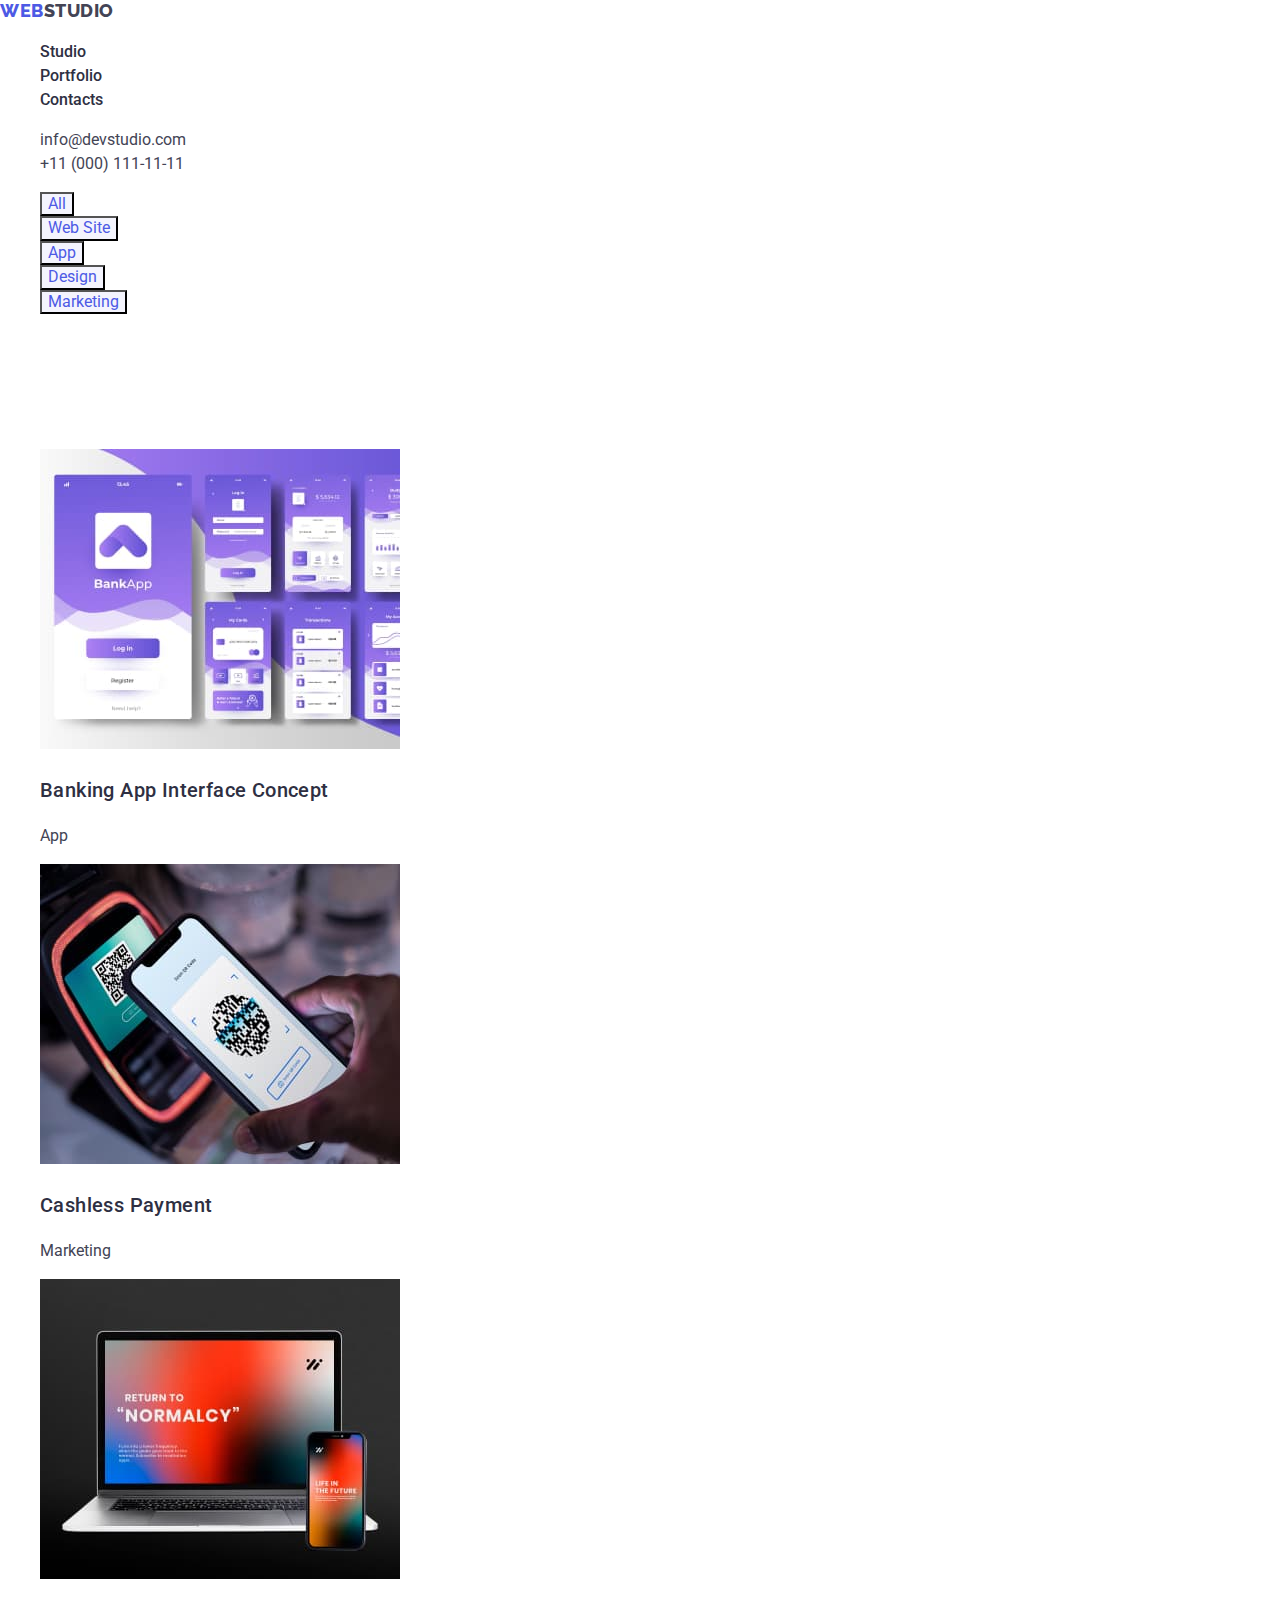
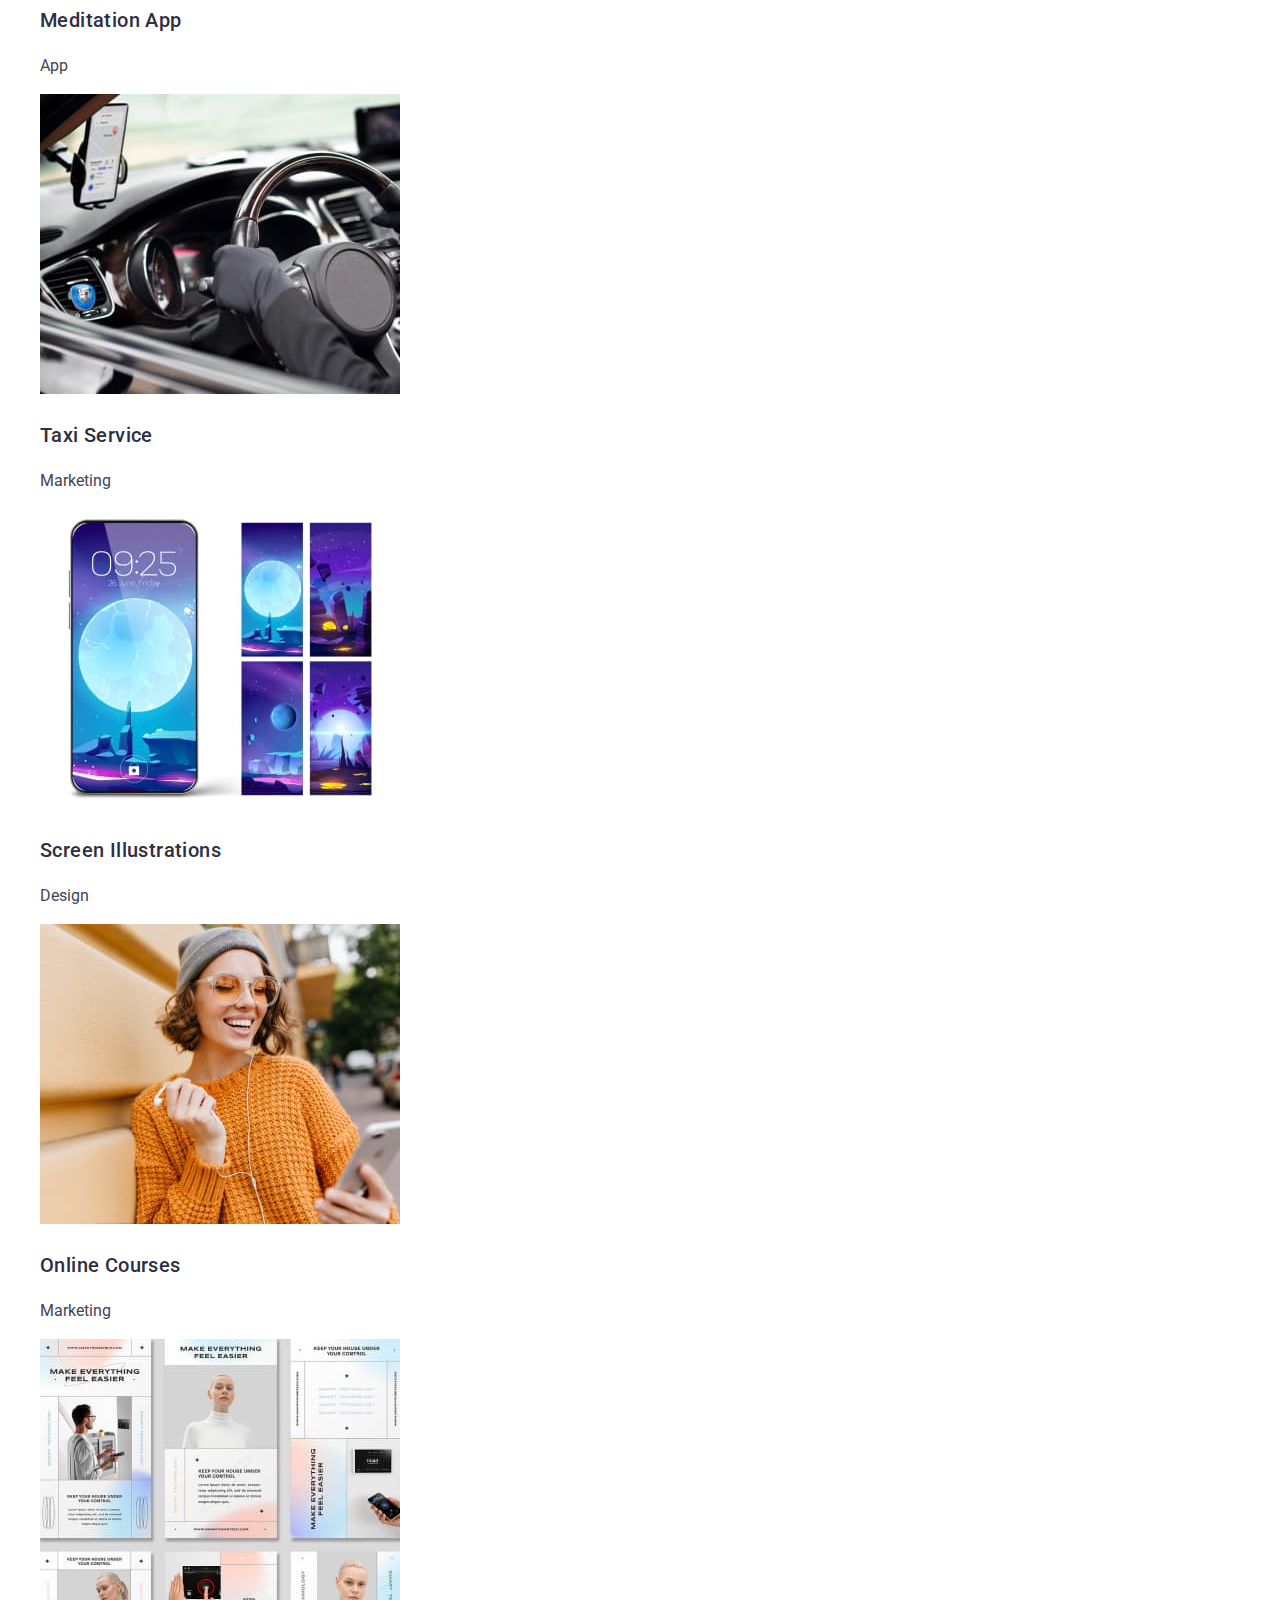
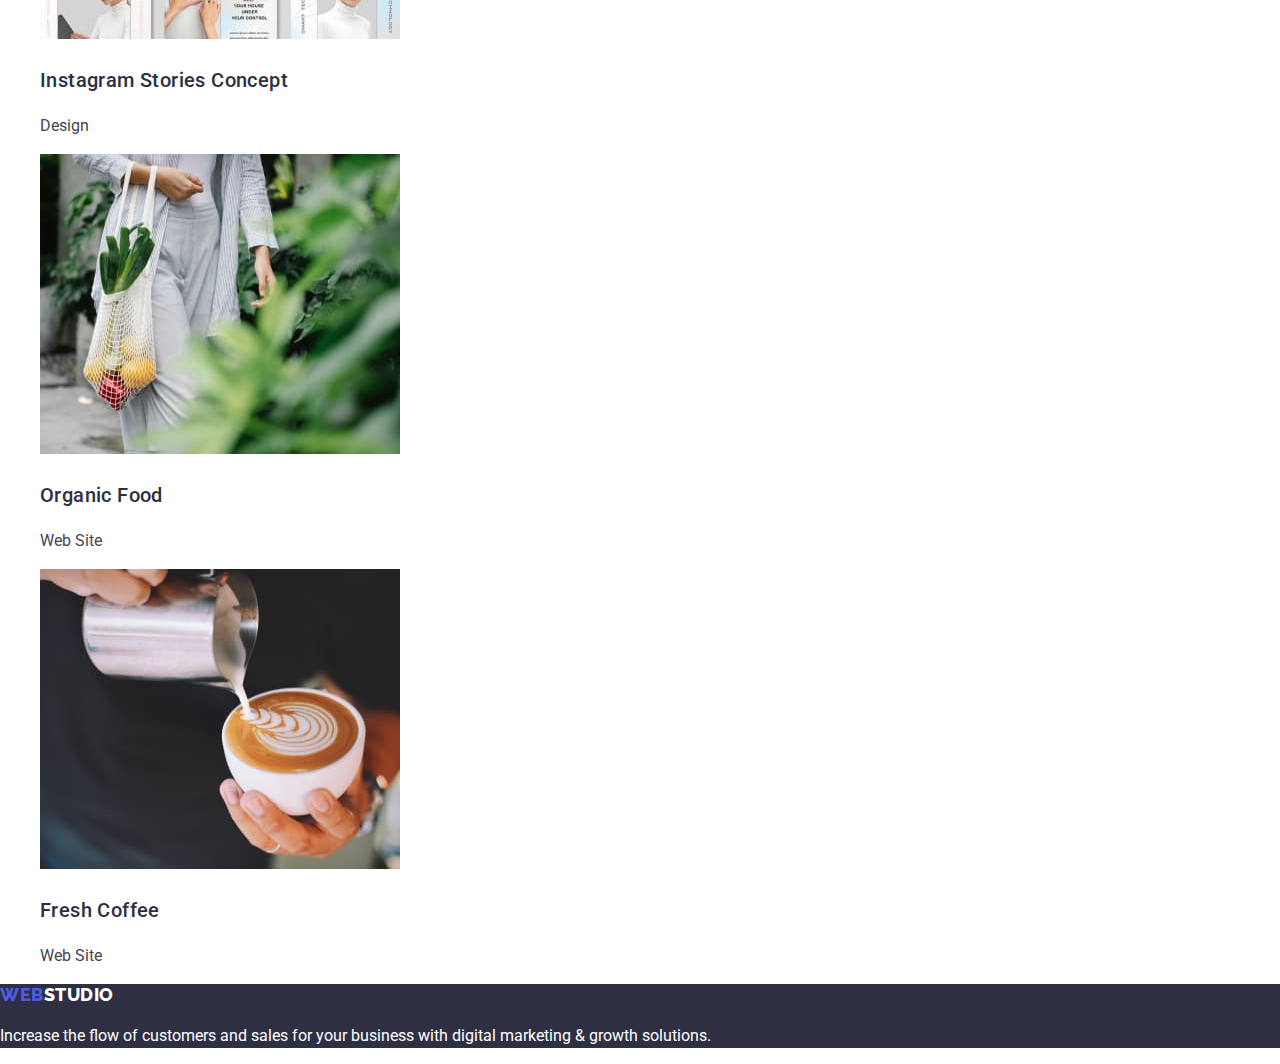
==== commit 2d7c11ea: "css page portfolio" ====
--- a/portfolio.html
+++ b/portfolio.html
@@ -1,128 +1,185 @@
 <!DOCTYPE html>
 <html lang="en">
-    <head>
-        <meta charset="UTF-8" />
-        <meta name="viewport" content="width=device-width, initial-scale=1.0" />
-        <title>Portfolio</title>
-        <link
-        rel="stylesheet"
-        href="<https://cdn.jsdelivr.net/npm/modern-normalize@1.1.0/modern-normalize.min.css>"
-        />
-        <link rel="preconnect" href="https://fonts.googleapis.com" />
-        <link rel="preconnect" href="https://fonts.gstatic.com" crossorigin />
-        <link
-        href="https://fonts.googleapis.com/css2?family=Raleway:wght@800&family=Roboto:wght@400;500;700;900&display=swap"
-        rel="stylesheet"
-        />
-        <link rel="stylesheet" href="./css/styles.css" />
-    </head>
+  <head>
+    <meta charset="UTF-8" />
+    <meta name="viewport" content="width=device-width, initial-scale=1.0" />
+    <title>Portfolio</title>
+    <link
+      rel="stylesheet"
+      href="https://cdn.jsdelivr.net/npm/modern-normalize@1.1.0/modern-normalize.min.css"
+    />
+    <link rel="preconnect" href="https://fonts.googleapis.com" />
+    <link rel="preconnect" href="https://fonts.gstatic.com" crossorigin />
+    <link
+      href="https://fonts.googleapis.com/css2?family=Raleway:wght@800&family=Roboto:wght@400;500;700;900&display=swap"
+      rel="stylesheet"
+    />
+    <link rel="stylesheet" href="./css/styles.css" />
+  </head>
 
-    <body>
-        <header class="page-header">
-        <!--Navigation menu-->
+  <body>
+    <header class="page-header">
+      <!--Navigation menu-->
 
-            <nav class="page-nav">
-                <a href="./index.html" class="link-logo link">Web<span>Studio</span></a>
-                <ul>
-                    <li><a href="./index.html" class="page-link link">Studio</a></li>
-                    <li><a href="./portfolio.html" class="page-link link">Portfolio</a></li>
-                    <li><a href="" class="page-link link">Contacts</a></li>
-                </ul>
-            </nav>
+      <nav class="page-nav">
+        <a href="./index.html" class="link-logo link">Web<span>Studio</span></a>
+        <ul class="list">
+          <li><a href="./index.html" class="page-link link">Studio</a></li>
+          <li>
+            <a href="./portfolio.html" class="page-link link">Portfolio</a>
+          </li>
+          <li><a href="" class="page-link link">Contacts</a></li>
+        </ul>
+      </nav>
 
-            <!--Contacts-->
+      <!--Contacts-->
 
-            <address class="header-contacts">
-                <ul>
-                    <li><a href="mailto:info@devstudio.com" class="link">info@devstudio.com</a></li>
-                    <li><a href="tel:+110001111111" class="link">+11 (000) 111-11-11</a></li>
-                </ul>
-            </address>
-        </header>
+      <address class="header-contacts">
+        <ul class="list">
+          <li>
+            <a href="mailto:info@devstudio.com" class="link"
+              >info@devstudio.com</a
+            >
+          </li>
+          <li>
+            <a href="tel:+110001111111" class="link">+11 (000) 111-11-11</a>
+          </li>
+        </ul>
+      </address>
+    </header>
 
-        <main>
+    <main>
+      <section class="section-portfolio">
         <!--Filter-->
-            <ul>
-                <li><button type="button">All</button></li>
-                <li><button type="button">Web Site</button></li>
-                <li><button type="button">App</button></li>
-                <li><button type="button">Design</button></li>
-                <li><button type="button">Marketing</button></li>
-            </ul>
-            <h1>Portfolio WebStudio.</h1>
-            <ul>
-                <li>
-                    <a>
-                        <img src="./images/portfolio1.jpg" alt="Banking app" />
-                        <h2>Banking App Interface Concept</h2>
-                        <p>App</p>
-                    </a>
-                </li>
-                <li>
-                    <a>
-                        <img src="./images/portfolio2.jpg" alt="Cashless Payment app" />
-                        h2>Cashless Payment</h2>
-                        <p>Marketing</p>
-                    </a>
-                </li>
-                <li>
-                    <a>
-                        <img src="./images/portfolio3.jpg" alt="Laptop" />
-                        <h2>Meditation App</h2>
-                        <p>App</p>
-                    </a>
-                </li>
-                <li>
-                    <a>
-                        <img src="./images/portfolio4.jpg" alt="Car steering wheel" />
-                        <h2>Taxi Service</h2>
-                        <p>Marketing</p>
-                    </a>
-                </li>
-                <li>
-                    <a>
-                        <img src="./images/portfolio5.jpg" alt="Mobile screen" />
-                        <h2>Screen Illustrations</h2>
-                        <p>Design</p>
-                    </a>
-                </li>
-                <li>
-                    <a>
-                        <img src="./images/portfolio6.jpg" alt="A girl with a phone" />
-                        <h2>Online Courses</h2>
-                        <p>Marketing</p>
-                    </a>
-                </li>
-                <li>
-                    <a>
-                        <img src="./images/portfolio7.jpg" alt="Instagram design" />
-                        <h2>Instagram Stories Concept</h2>
-                        <p>Design</p>
-                    </a>
-                </li>
-                <li>
-                    <a>
-                        <img src="./images/portfolio8.jpg" alt="Food in a bag" />
-                        <h2>Organic Food</h2>
-                        <p>Web Site</p>
-                    </a>
-                </li>
-                <li>
-                    <a>
-                        <img src="./images/portfolio9.jpg" alt="Coffee" />
-                        <h2>Fresh Coffee</h2>
-                        <p>Web Site</p>
-                    </a>
-                </li>
-            </ul>
-        </main>
+        <ul class="filtr-portfolio list">
+          <li><button type="button" class="button">All</button></li>
+          <li><button type="button" class="button">Web Site</button></li>
+          <li><button type="button" class="button">App</button></li>
+          <li><button type="button" class="button">Design</button></li>
+          <li><button type="button" class="button">Marketing</button></li>
+        </ul>
+        <h1 class="portfolio-title page-title">Portfolio WebStudio.</h1>
+        <ul class="list">
+          <li>
+            <a>
+              <img
+                src="./images/portfolio1.jpg"
+                alt="Banking app"
+                width="360"
+                height="300"
+              />
+              <h3 class="title">Banking App Interface Concept</h3>
+              <p>App</p>
+            </a>
+          </li>
+          <li>
+            <a>
+              <img
+                src="./images/portfolio2.jpg"
+                alt="Cashless Payment app"
+                width="360"
+                height="300"
+              />
+              <h3 class="title">Cashless Payment</h3>
+              <p>Marketing</p>
+            </a>
+          </li>
+          <li>
+            <a>
+              <img
+                src="./images/portfolio3.jpg"
+                alt="Laptop"
+                width="360"
+                height="300"
+              />
+              <h3 class="title">Meditation App</h3>
+              <p>App</p>
+            </a>
+          </li>
+          <li>
+            <a>
+              <img
+                src="./images/portfolio4.jpg"
+                alt="Car steering wheel"
+                width="360"
+                height="300"
+              />
+              <h3 class="title">Taxi Service</h3>
+              <p>Marketing</p>
+            </a>
+          </li>
+          <li>
+            <a>
+              <img
+                src="./images/portfolio5.jpg"
+                alt="Mobile screen"
+                width="360"
+                height="300"
+              />
+              <h3 class="title">Screen Illustrations</h3>
+              <p>Design</p>
+            </a>
+          </li>
+          <li>
+            <a>
+              <img
+                src="./images/portfolio6.jpg"
+                alt="A girl with a phone"
+                width="360"
+                height="300"
+              />
+              <h3 class="title">Online Courses</h3>
+              <p>Marketing</p>
+            </a>
+          </li>
+          <li>
+            <a>
+              <img
+                src="./images/portfolio7.jpg"
+                alt="Instagram design"
+                width="360"
+                height="300"
+              />
+              <h3 class="title">Instagram Stories Concept</h3>
+              <p>Design</p>
+            </a>
+          </li>
+          <li>
+            <a>
+              <img
+                src="./images/portfolio8.jpg"
+                alt="Food in a bag"
+                width="360"
+                height="300"
+              />
+              <h3 class="title">Organic Food</h3>
+              <p>Web Site</p>
+            </a>
+          </li>
+          <li>
+            <a>
+              <img
+                src="./images/portfolio9.jpg"
+                alt="Coffee"
+                width="360"
+                height="300"
+              />
+              <h3 class="title">Fresh Coffee</h3>
+              <p>Web Site</p>
+            </a>
+          </li>
+        </ul>
+      </section>
+    </main>
 
-        <footer>
-            <a href="./index.html">WebStudio</a>
-            <p>
-                Increase the flow of customers and sales for your business with digital
-                marketing & growth solutions.
-            </p>
-        </footer>
-    </body>
+    <footer class="footer">
+      <a href="./index.html" class="link-logo-footer link"
+        >Web<span>Studio</span></a
+      >
+      <p class="text">
+        Increase the flow of customers and sales for your business with digital
+        marketing & growth solutions.
+      </p>
+    </footer>
+  </body>
 </html>
--- a/css/styles.css
+++ b/css/styles.css
@@ -15,8 +15,6 @@
     sans-serif;*/
     font-family: var(--primary-font);
     font-size: 16px;
-    font-style: normal;
-    font-weight: 400;
     line-height: 1.5;
     color: var(--slate-color);
     background-color: var(--white-color);
@@ -26,15 +24,29 @@
     font-weight: 500;
     line-height: 1.07;
     letter-spacing: 1.12px;
+    text-align: center;
 }
 
-h2, 
-h3 {
+.section-title {
     color: var(--navy-blue);
+    font-size: 36px;
+    font-weight: 700;
+    line-height: 1.11;
+    letter-spacing: 0.72px;
+    text-transform: capitalize;
+    text-align: center;
 }
 
-ul,
-ol {
+.title  {
+    color: var(--navy-blue);
+    font-size: 20px;
+    font-weight: 500;
+    line-height: 1.4;
+    letter-spacing: 0.4px;
+}
+
+
+.list {
     list-style-type: none;
 }
 
@@ -44,7 +56,8 @@
 
 /*Header*/
 
-.link-logo {
+.link-logo,
+.link-logo-footer {
     font-family: var(--logo-font);
     font-size: 18px;
     font-weight: 800;
@@ -78,16 +91,59 @@
 }
 
 /*main content page index*/
+
 .section-one {
     background-color: var(--navy-blue);
     color: var(--white-color);
 }
 
-.section-one > .button {
+.section-one .button {
     color: var(--white-color);
     background-color: var(--iris-color);
+    cursor: pointer;
 }
 
-.section-one > .button:hover {
+.section-one .button:hover {
     background-color: var(--ocean-color);
-}+}
+
+.section-two > .section-title {
+    color: var(--white-color);
+}
+.section-four {
+    background-color: var(--cloud-color);
+}
+
+.section-four  .title,
+.section-four  .section-text {
+    text-align: center;
+    background-color: var(--white-color);
+}
+
+/*footer*/
+.footer {
+    background-color: var(--navy-blue);
+    color: var(--white-color);
+}
+
+.link-logo-footer > span {
+    color: var(--white-color);
+}
+
+/*portfolio page*/
+
+.portfolio-title {
+    color: var(--white-color);
+}
+
+.filtr-portfolio .button {
+    color: var(--iris-color);
+    background-color: var(--cloud-color);
+    cursor: pointer;
+}
+
+.filtr-portfolio .button:hover {
+    color: var(--white-color);
+    background-color: var(--ocean-color);
+}
+
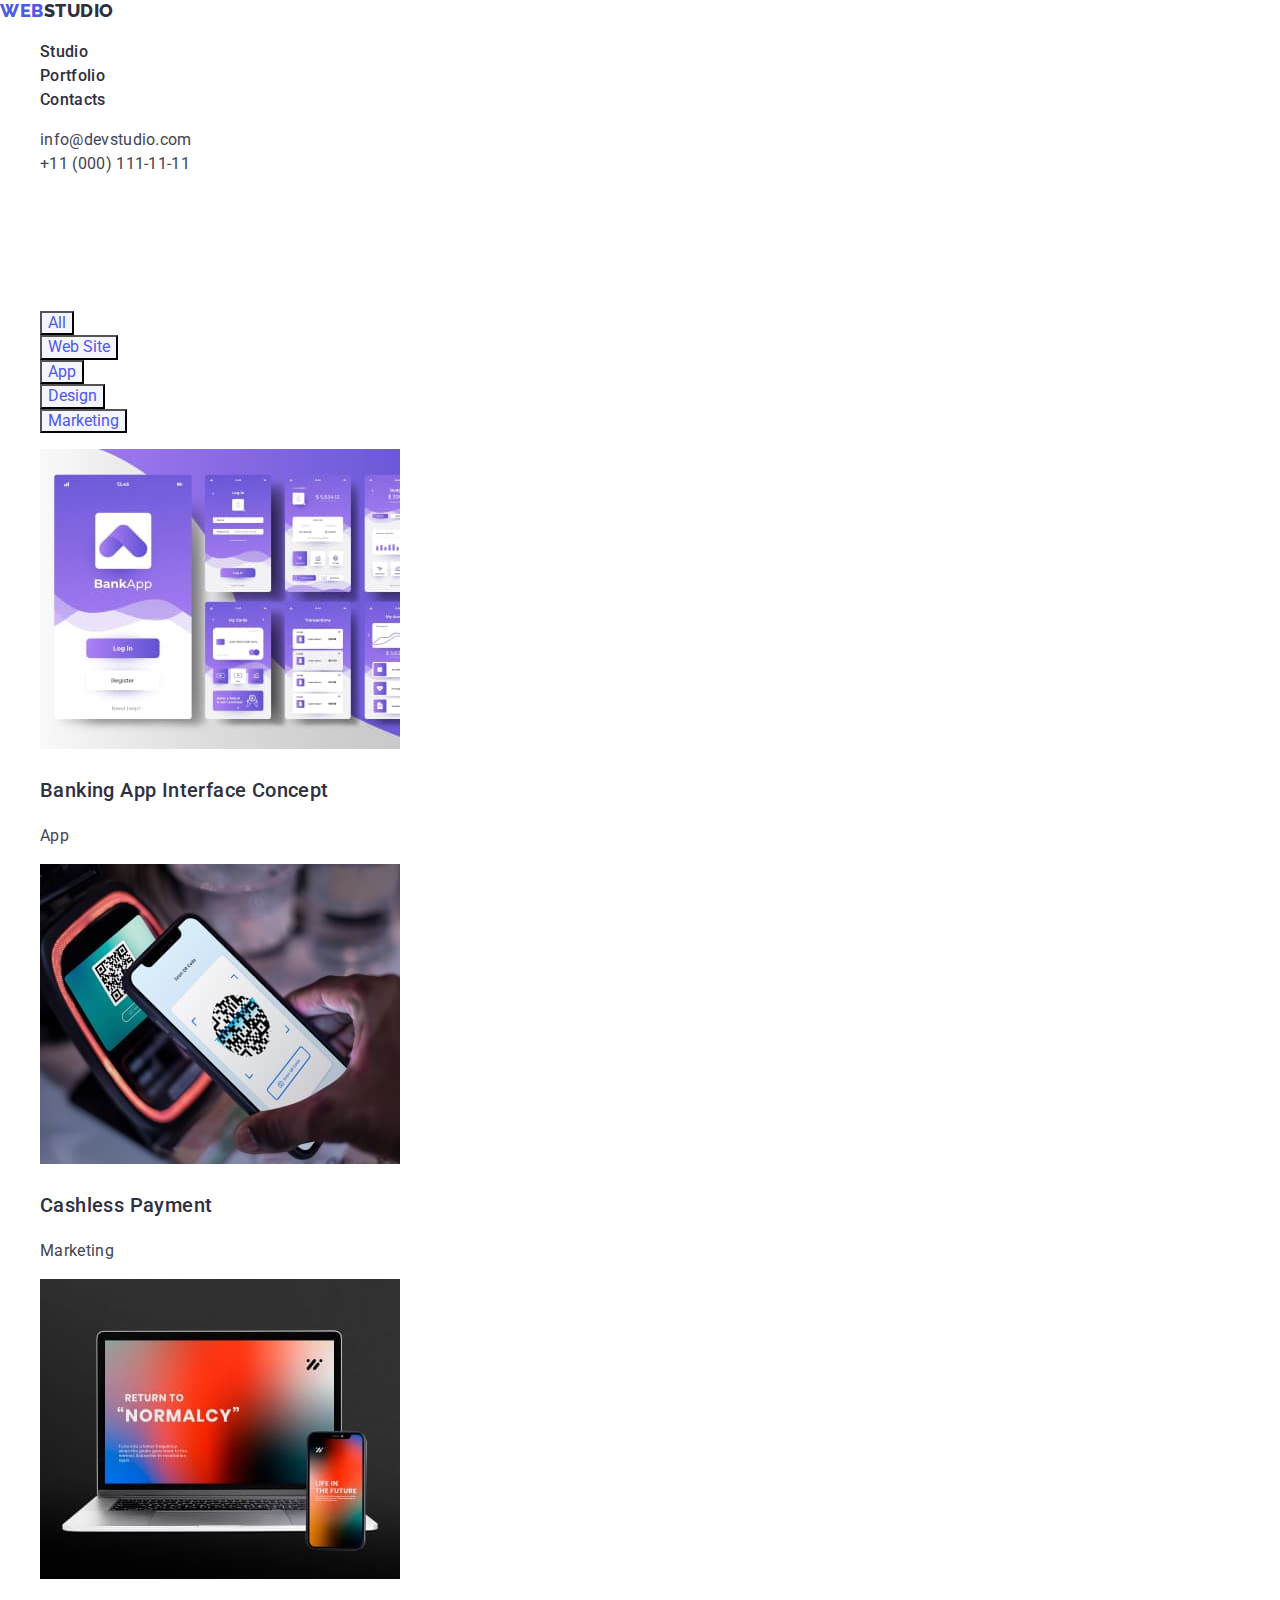
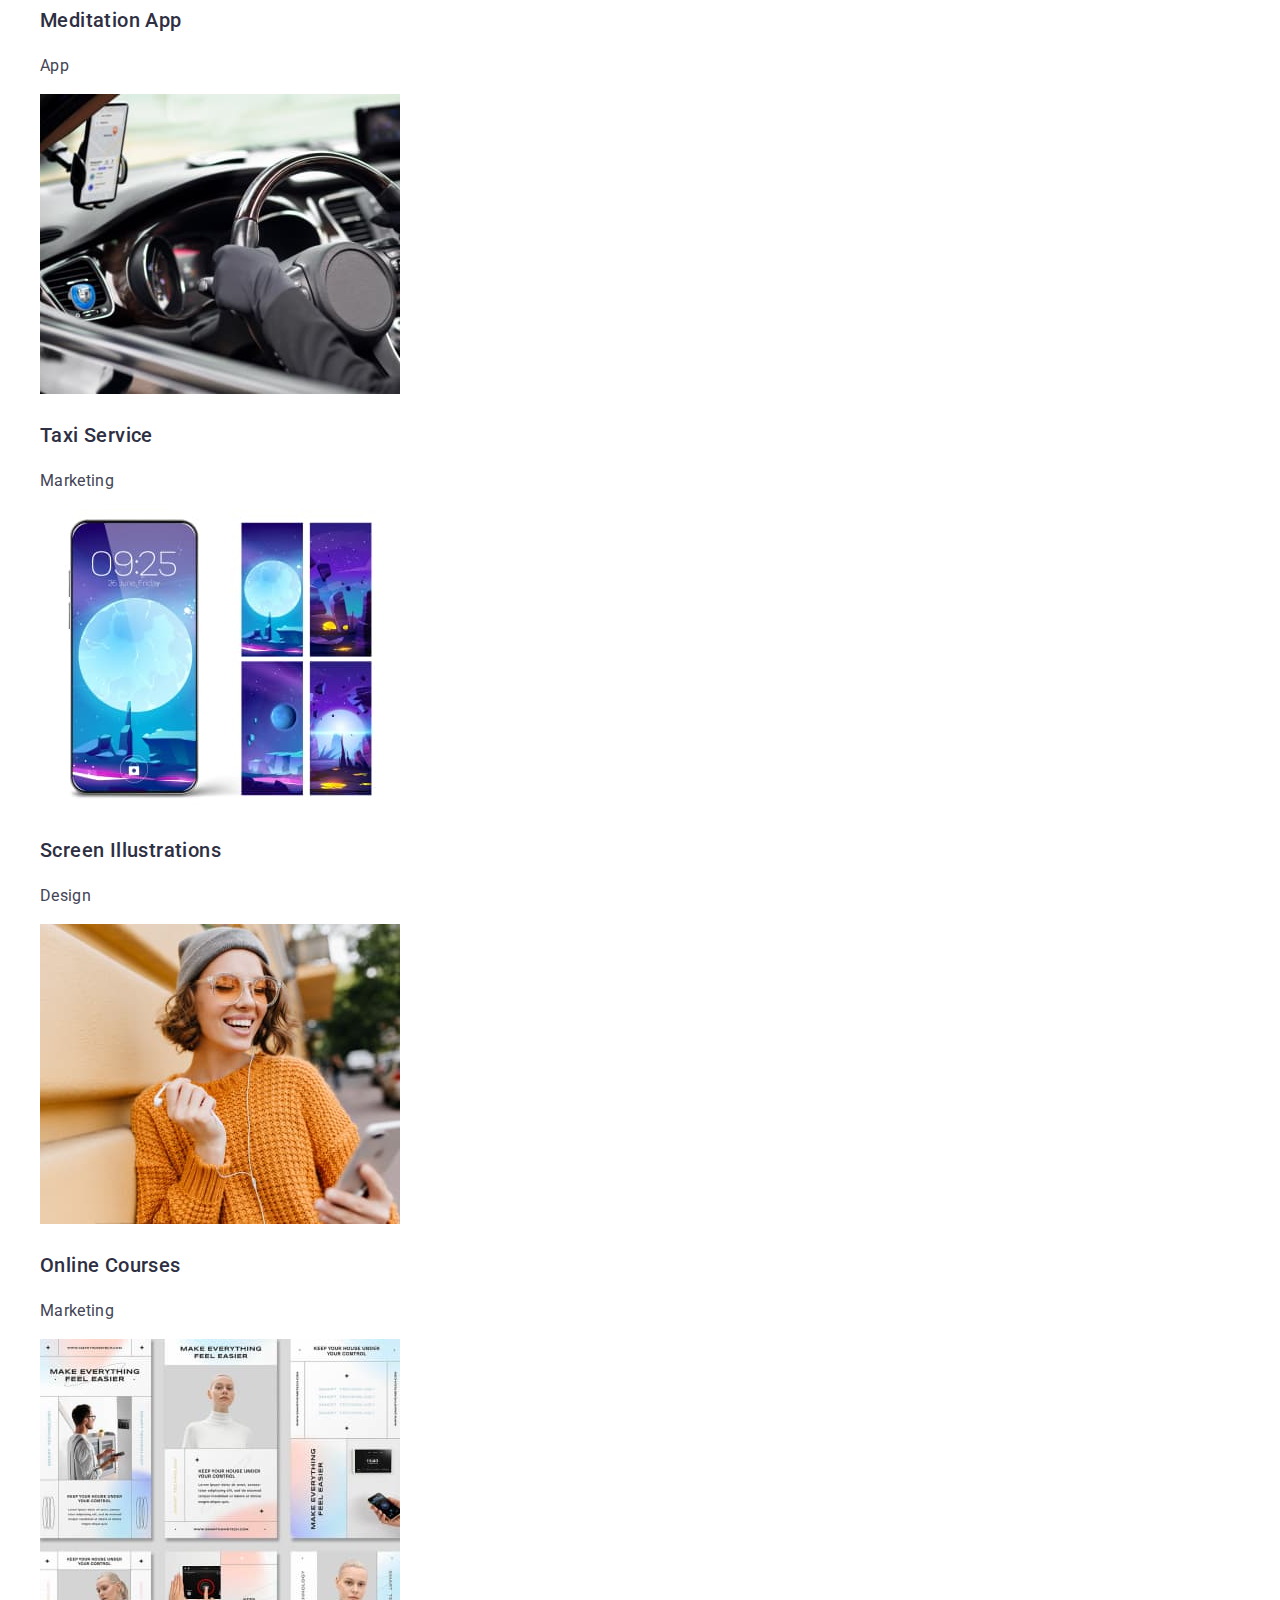
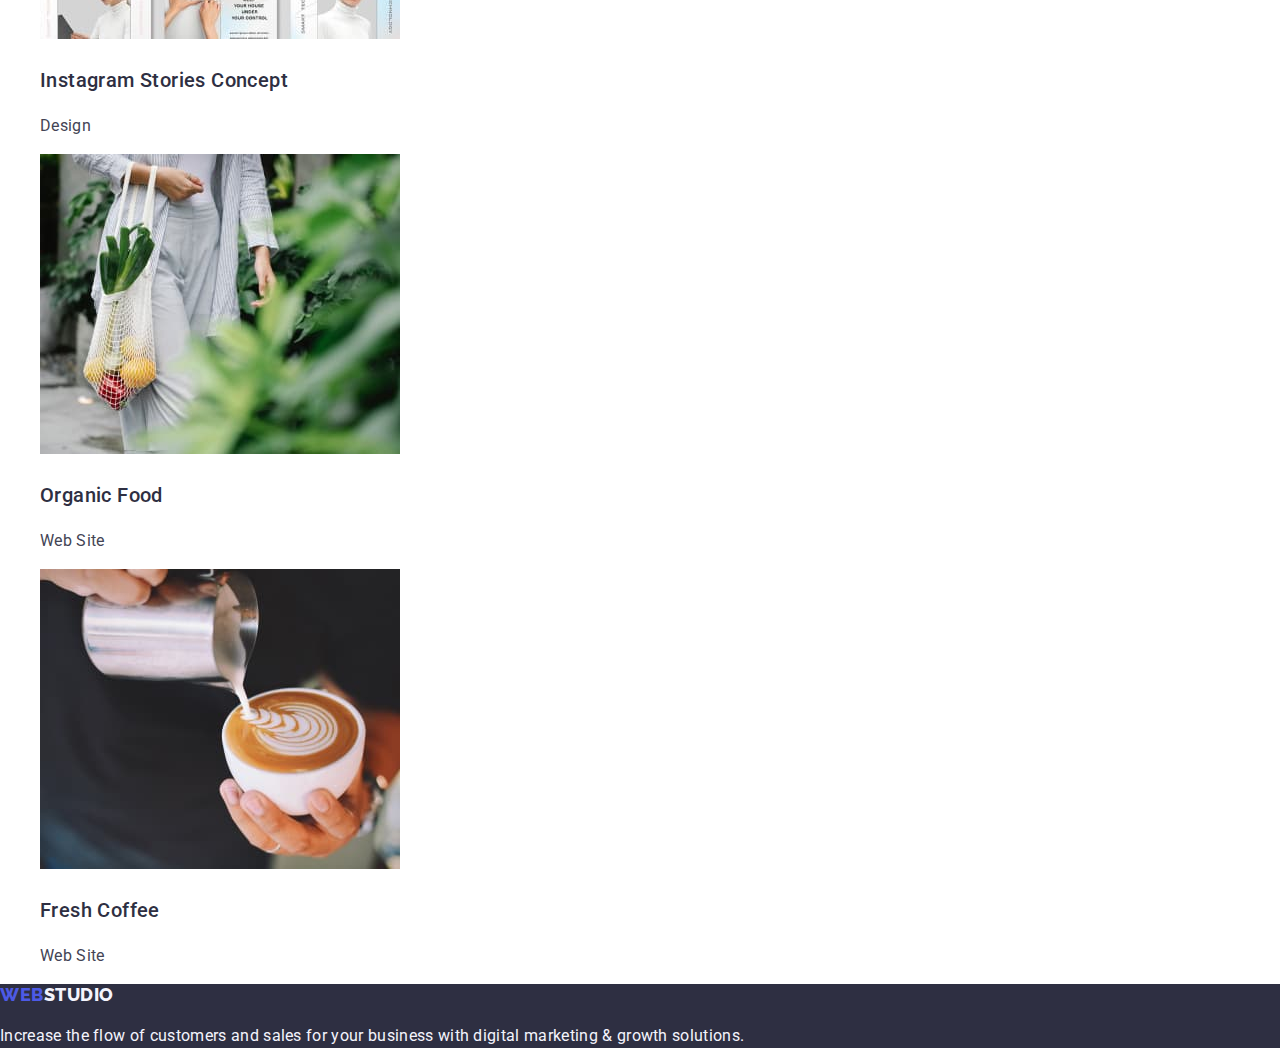
==== commit e60d04ac: "Correectionr header, footer, index after checking" ====
--- a/portfolio.html
+++ b/portfolio.html
@@ -22,7 +22,9 @@
       <!--Navigation menu-->
 
       <nav class="page-nav">
-        <a href="./index.html" class="link-logo link">Web<span>Studio</span></a>
+        <a href="./index.html" class="link-logo link"
+          >Web<span class="span-logo-header">Studio</span></a
+        >
         <ul class="list">
           <li><a href="./index.html" class="page-link link">Studio</a></li>
           <li>
@@ -50,6 +52,7 @@
 
     <main>
       <section class="section-portfolio">
+        <h1 class="portfolio-title page-title">Portfolio WebStudio.</h1>
         <!--Filter-->
         <ul class="filtr-portfolio list">
           <li><button type="button" class="button">All</button></li>
@@ -58,7 +61,7 @@
           <li><button type="button" class="button">Design</button></li>
           <li><button type="button" class="button">Marketing</button></li>
         </ul>
-        <h1 class="portfolio-title page-title">Portfolio WebStudio.</h1>
+
         <ul class="list">
           <li>
             <a>
@@ -174,7 +177,7 @@
 
     <footer class="footer">
       <a href="./index.html" class="link-logo-footer link"
-        >Web<span>Studio</span></a
+        >Web<span class="span-logo-footer">Studio</span></a
       >
       <p class="text">
         Increase the flow of customers and sales for your business with digital
--- a/css/styles.css
+++ b/css/styles.css
@@ -16,6 +16,7 @@
     font-family: var(--primary-font);
     font-size: 16px;
     line-height: 1.5;
+    letter-spacing: 0.02em;
     color: var(--slate-color);
     background-color: var(--white-color);
 }
@@ -32,7 +33,7 @@
     font-size: 36px;
     font-weight: 700;
     line-height: 1.11;
-    letter-spacing: 0.72px;
+    letter-spacing: 0.02em;
     text-transform: capitalize;
     text-align: center;
 }
@@ -61,13 +62,13 @@
     font-family: var(--logo-font);
     font-size: 18px;
     font-weight: 800;
-    line-height: 1.167;
+    line-height: 1.17;
     letter-spacing: 0.54px;
     color: var(--iris-color);
     text-transform: uppercase;
 }
-.link-logo > span {
-    color: var(--slate-color);
+.span-logo-header {
+    color: var(--navy-blue);
 }
 
 .page-link {
@@ -75,14 +76,17 @@
     color: var(--navy-blue);
 }
 
-.page-link:hover{
+.page-link:hover,
+.page-link:focus {
     color: var(--ocean-color);
 }
 
+.header-contacts {
+    font-style: normal;
+}
+
 .header-contacts .link {
-    font-style: normal;
     color: var(--slate-color);
-
 }
 
 .header-contacts .link:hover, 
@@ -101,33 +105,50 @@
     color: var(--white-color);
     background-color: var(--iris-color);
     cursor: pointer;
+    font-weight: 500;
+    line-height: 1.5;
+    letter-spacing: 0.04em;
 }
 
-.section-one .button:hover {
+.section-one .button:hover,
+.section-one .button:focus {
     background-color: var(--ocean-color);
 }
 
 .section-two > .section-title {
     color: var(--white-color);
+    line-height: 1.2;
+
 }
 .section-four {
     background-color: var(--cloud-color);
 }
 
+.list-section-four {
+    background-color: var(--white-color);
+}
+
+.section-four .title {
+    line-height: 1.2;
+}
+
 .section-four  .title,
 .section-four  .section-text {
     text-align: center;
-    background-color: var(--white-color);
 }
 
 /*footer*/
 .footer {
     background-color: var(--navy-blue);
-    color: var(--white-color);
+    color: var(--cloud-color);
 }
 
-.link-logo-footer > span {
-    color: var(--white-color);
+.link-logo-footer {
+    line-height: 1.17;
+}
+
+.span-logo-footer {
+    color: var(--cloud-color);
 }
 
 /*portfolio page*/
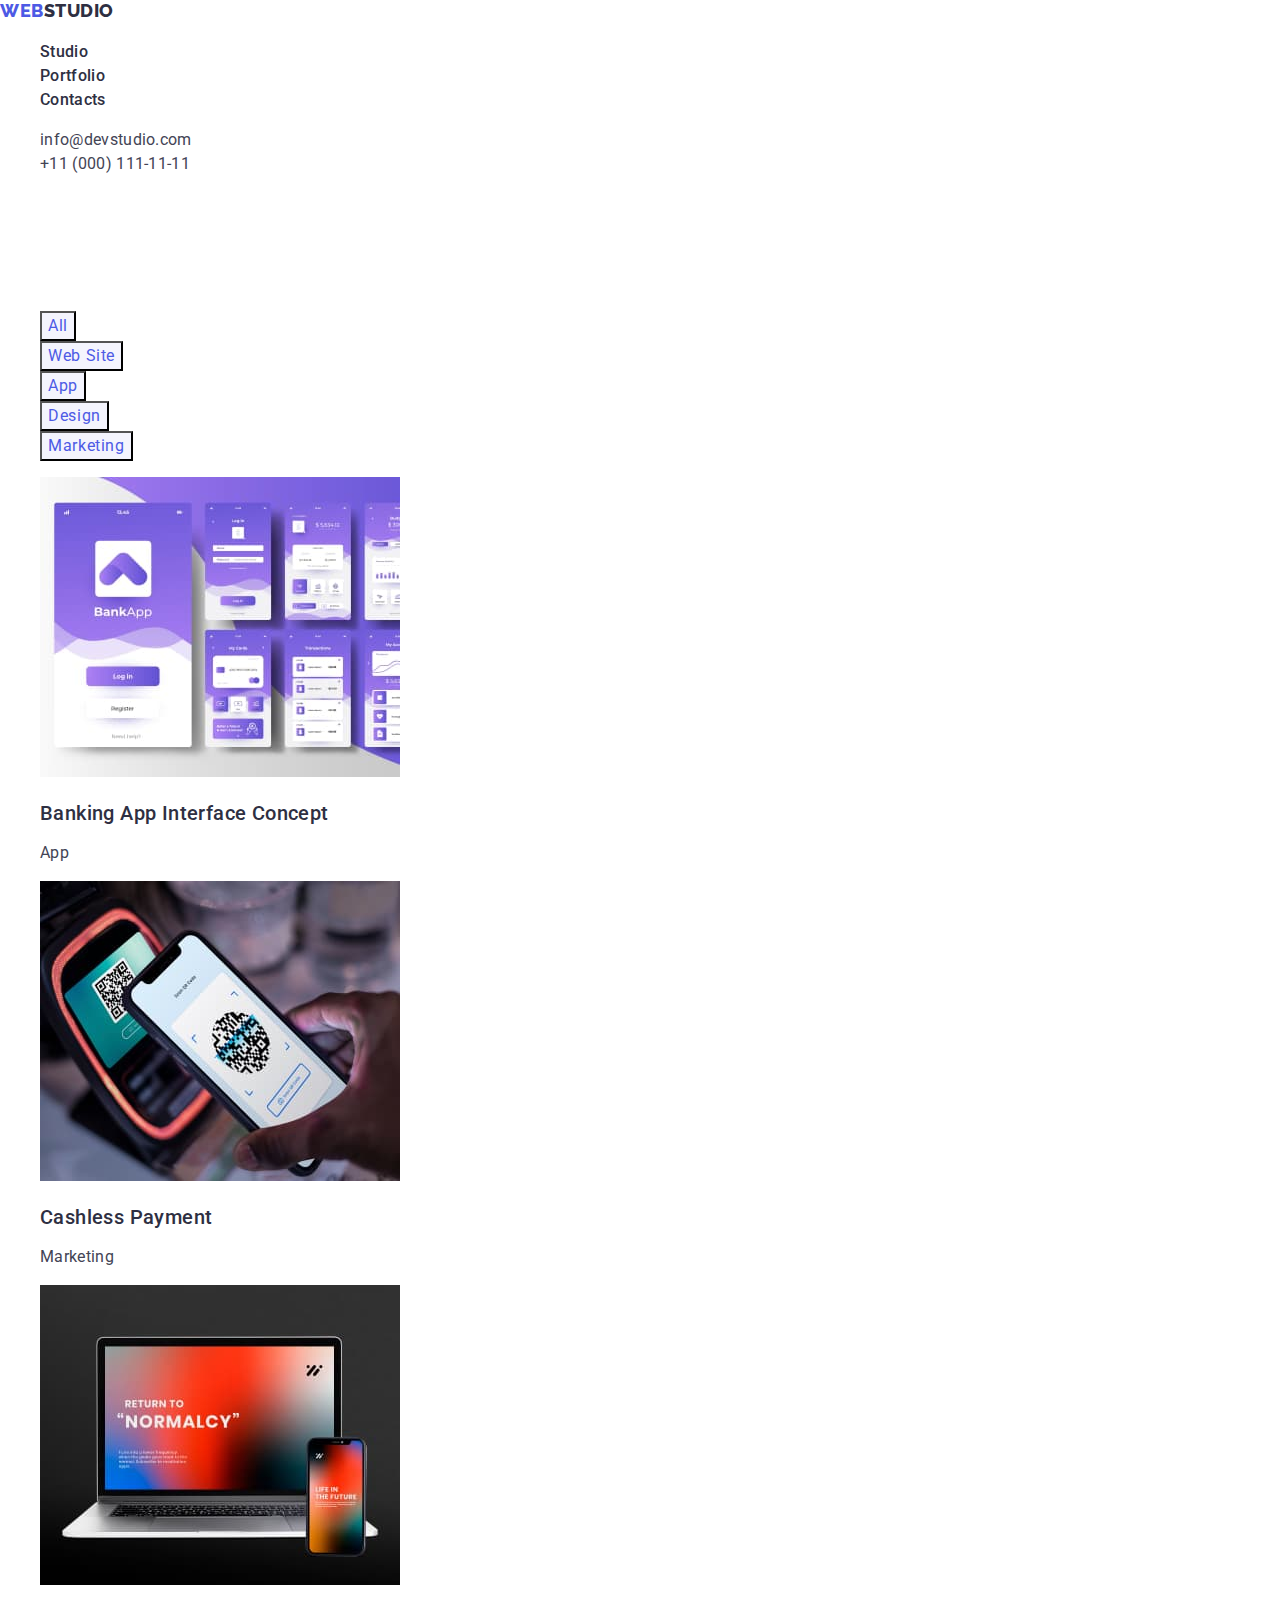
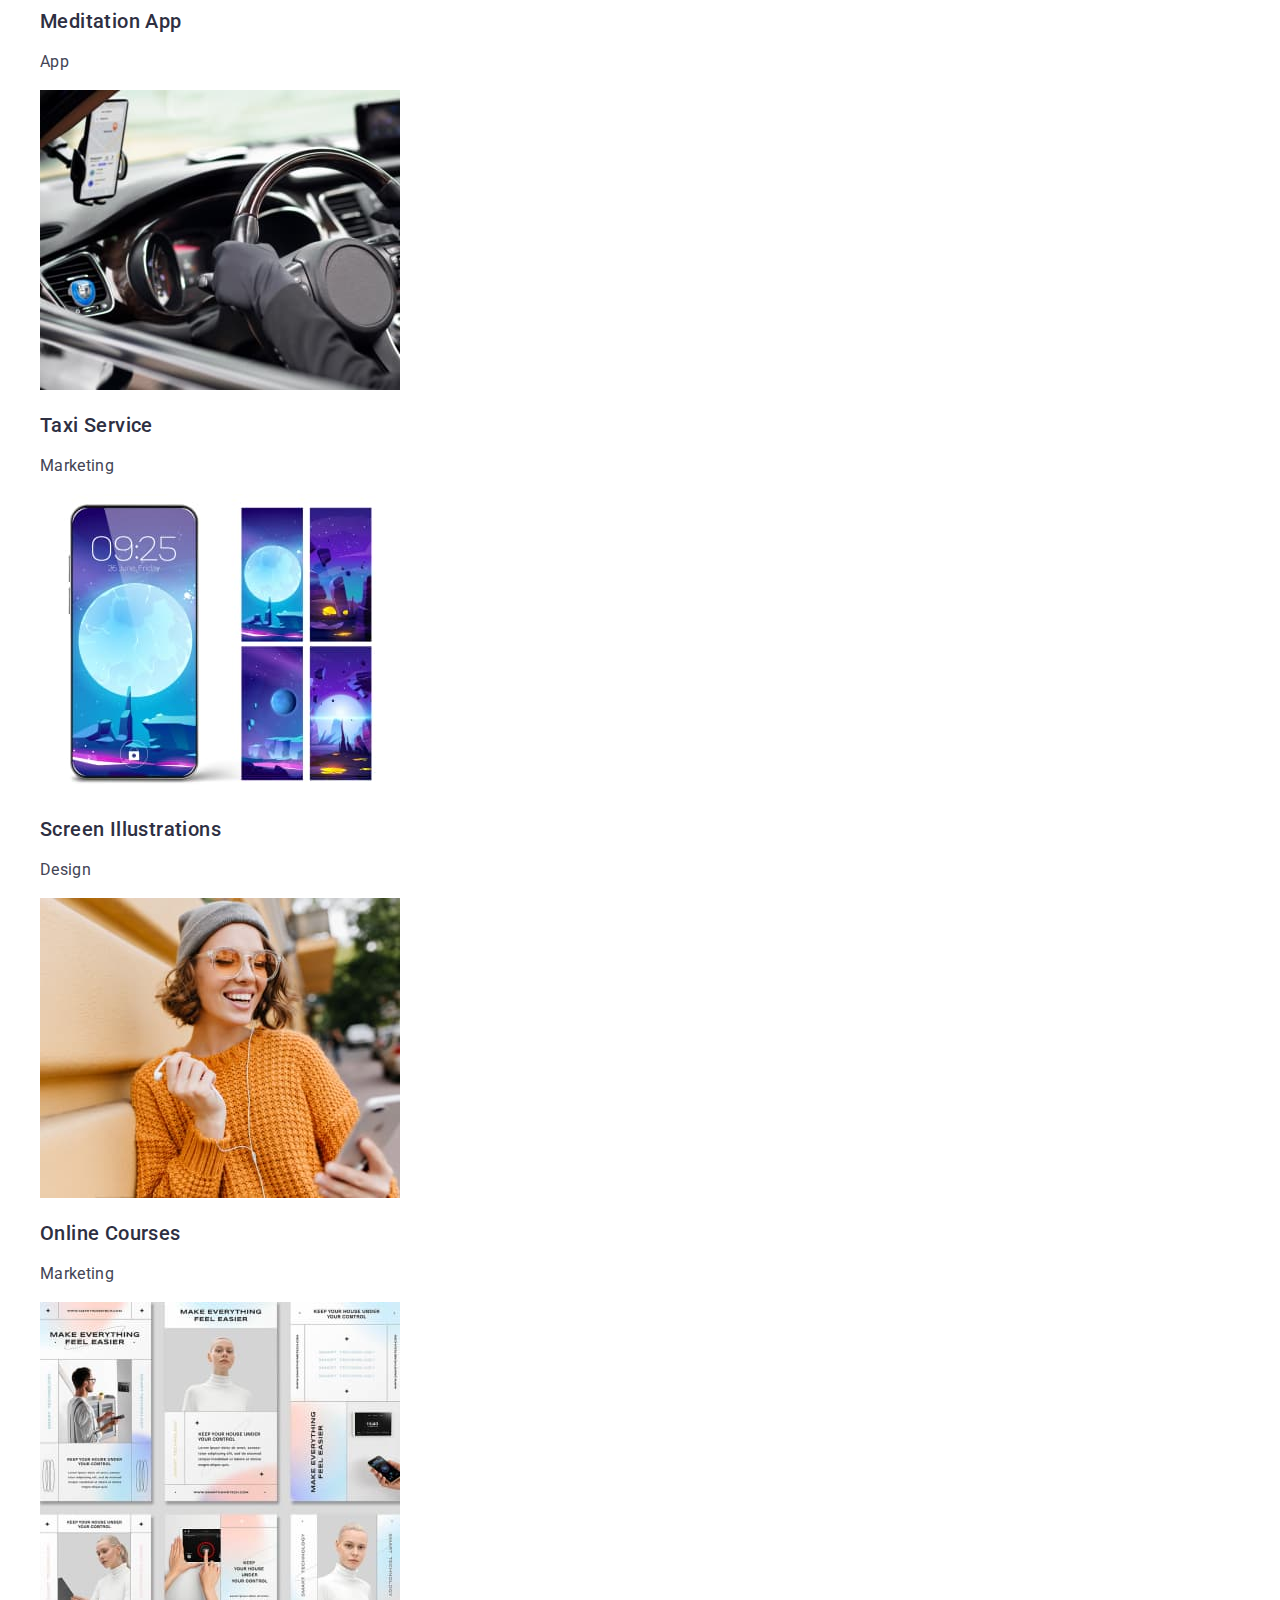
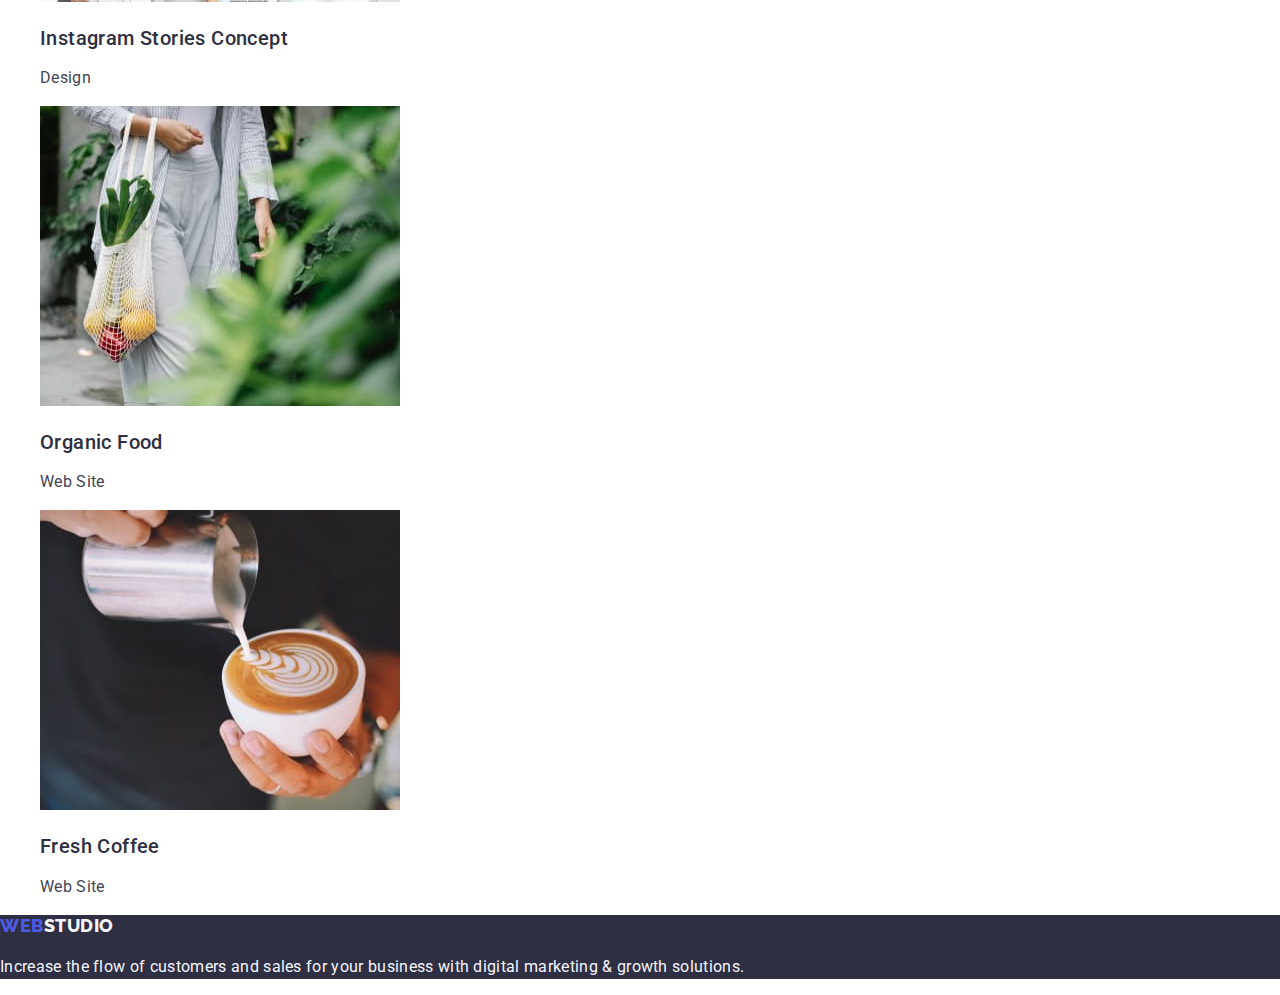
==== commit 07715ef6: "Correction portfolio after checking" ====
--- a/portfolio.html
+++ b/portfolio.html
@@ -64,111 +64,111 @@
 
         <ul class="list">
           <li>
-            <a>
+            <a class="link">
               <img
                 src="./images/portfolio1.jpg"
                 alt="Banking app"
                 width="360"
                 height="300"
               />
-              <h3 class="title">Banking App Interface Concept</h3>
-              <p>App</p>
+              <h2 class="title">Banking App Interface Concept</h2>
+              <p class="text-porfolio">App</p>
             </a>
           </li>
           <li>
-            <a>
+            <a class="link">
               <img
                 src="./images/portfolio2.jpg"
                 alt="Cashless Payment app"
                 width="360"
                 height="300"
               />
-              <h3 class="title">Cashless Payment</h3>
-              <p>Marketing</p>
+              <h2 class="title">Cashless Payment</h2>
+              <p class="text-porfolio">Marketing</p>
             </a>
           </li>
           <li>
-            <a>
+            <a class="link">
               <img
                 src="./images/portfolio3.jpg"
                 alt="Laptop"
                 width="360"
                 height="300"
               />
-              <h3 class="title">Meditation App</h3>
-              <p>App</p>
+              <h2 class="title">Meditation App</h2>
+              <p class="text-porfolio">App</p>
             </a>
           </li>
           <li>
-            <a>
+            <a class="link">
               <img
                 src="./images/portfolio4.jpg"
                 alt="Car steering wheel"
                 width="360"
                 height="300"
               />
-              <h3 class="title">Taxi Service</h3>
-              <p>Marketing</p>
+              <h2 class="title">Taxi Service</h2>
+              <p class="text-porfolio">Marketing</p>
             </a>
           </li>
           <li>
-            <a>
+            <a class="link">
               <img
                 src="./images/portfolio5.jpg"
                 alt="Mobile screen"
                 width="360"
                 height="300"
               />
-              <h3 class="title">Screen Illustrations</h3>
-              <p>Design</p>
+              <h2 class="title">Screen Illustrations</h2>
+              <p class="text-porfolio">Design</p>
             </a>
           </li>
           <li>
-            <a>
+            <a class="link">
               <img
                 src="./images/portfolio6.jpg"
                 alt="A girl with a phone"
                 width="360"
                 height="300"
               />
-              <h3 class="title">Online Courses</h3>
-              <p>Marketing</p>
+              <h2 class="title">Online Courses</h2>
+              <p class="text-porfolio">Marketing</p>
             </a>
           </li>
           <li>
-            <a>
+            <a class="link">
               <img
                 src="./images/portfolio7.jpg"
                 alt="Instagram design"
                 width="360"
                 height="300"
               />
-              <h3 class="title">Instagram Stories Concept</h3>
-              <p>Design</p>
+              <h2 class="title">Instagram Stories Concept</h2>
+              <p class="text-porfolio">Design</p>
             </a>
           </li>
           <li>
-            <a>
+            <a class="link">
               <img
                 src="./images/portfolio8.jpg"
                 alt="Food in a bag"
                 width="360"
                 height="300"
               />
-              <h3 class="title">Organic Food</h3>
-              <p>Web Site</p>
+              <h2 class="title">Organic Food</h2>
+              <p class="text-porfolio">Web Site</p>
             </a>
           </li>
           <li>
-            <a>
+            <a class="link">
               <img
                 src="./images/portfolio9.jpg"
                 alt="Coffee"
                 width="360"
                 height="300"
               />
-              <h3 class="title">Fresh Coffee</h3>
-              <p>Web Site</p>
+              <h2 class="title">Fresh Coffee</h2>
+              <p class="text-porfolio">Web Site</p>
             </a>
           </li>
         </ul>
--- a/css/styles.css
+++ b/css/styles.css
@@ -55,6 +55,15 @@
     text-decoration: none;
 }
 
+.button {
+        font-size: 16px
+        font-weight: 500;
+        line-height: 1.5;
+        letter-spacing: 0.04em;
+        cursor: pointer;
+}
+
+
 /*Header*/
 
 .link-logo,
@@ -104,10 +113,6 @@
 .section-one .button {
     color: var(--white-color);
     background-color: var(--iris-color);
-    cursor: pointer;
-    font-weight: 500;
-    line-height: 1.5;
-    letter-spacing: 0.04em;
 }
 
 .section-one .button:hover,
@@ -163,8 +168,16 @@
     cursor: pointer;
 }
 
-.filtr-portfolio .button:hover {
+.filtr-portfolio .button:hover
+.filtr-portfolio .button:focus {
     color: var(--white-color);
     background-color: var(--ocean-color);
 }
 
+.section-portfolio .title {
+    font-weight: 500;
+    font-size: 20px;
+    line-height: 1.2;
+    letter-spacing: 0.02em;
+    color: var(--navy-blue);
+}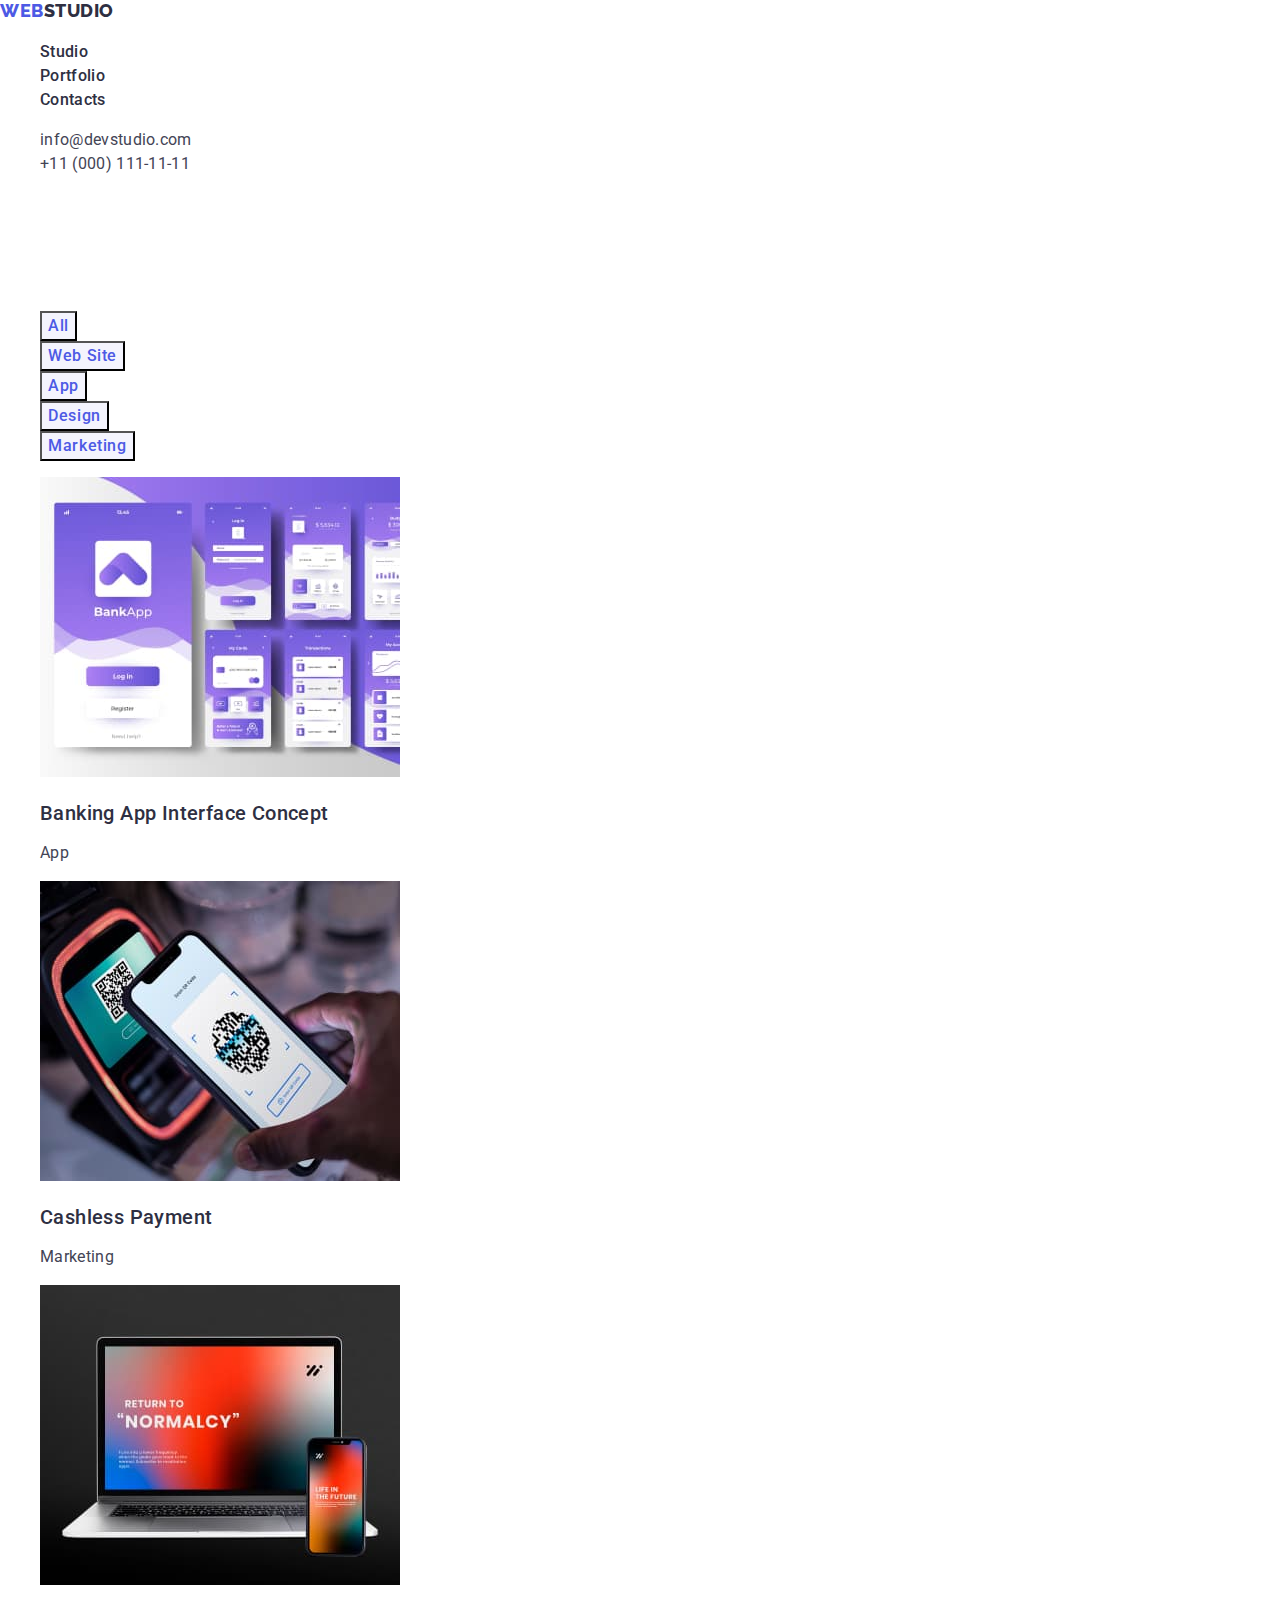
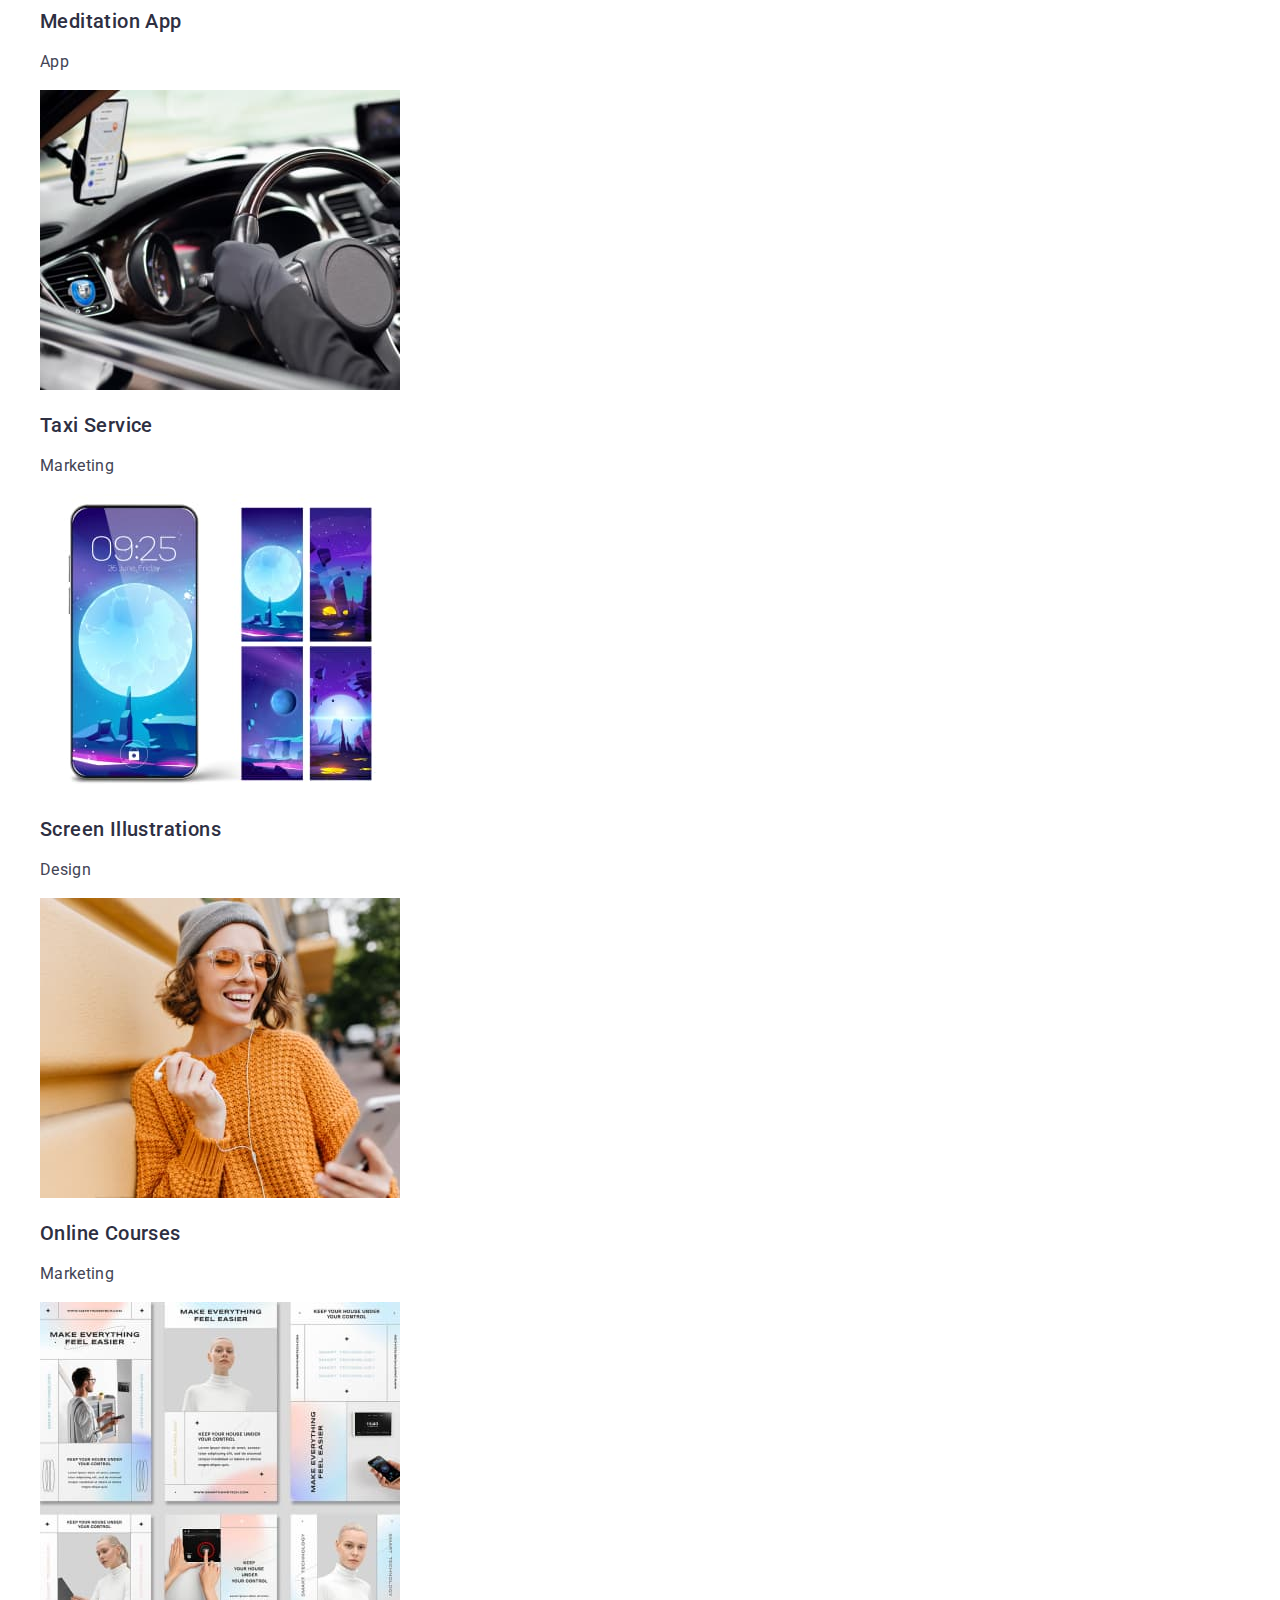
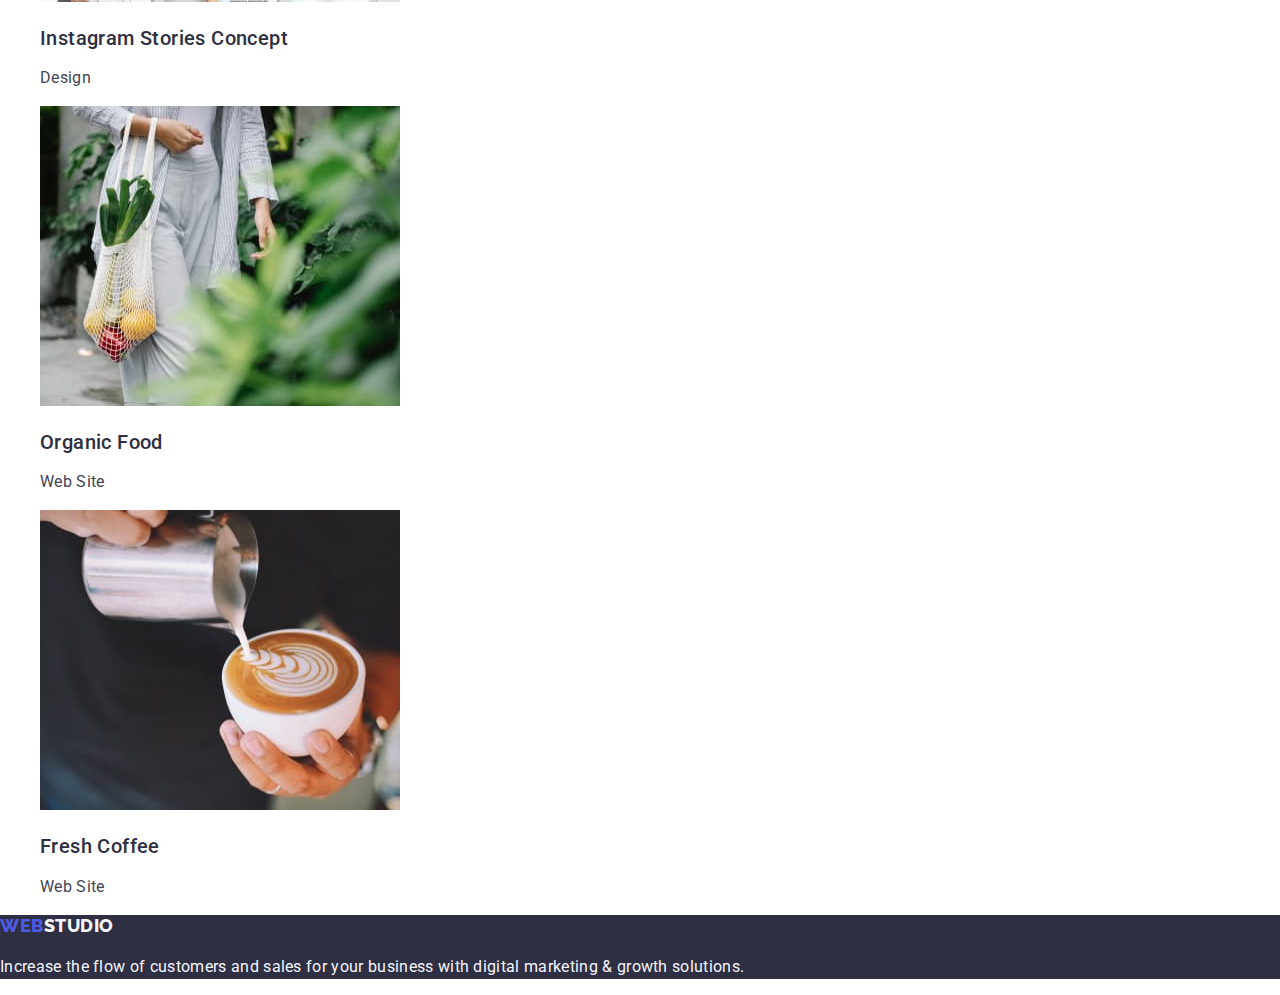
==== commit 7e37c4d1: "Correction button" ====
--- a/portfolio.html
+++ b/portfolio.html
@@ -54,12 +54,28 @@
       <section class="section-portfolio">
         <h1 class="portfolio-title page-title">Portfolio WebStudio.</h1>
         <!--Filter-->
-        <ul class="filtr-portfolio list">
-          <li><button type="button" class="button">All</button></li>
-          <li><button type="button" class="button">Web Site</button></li>
-          <li><button type="button" class="button">App</button></li>
-          <li><button type="button" class="button">Design</button></li>
-          <li><button type="button" class="button">Marketing</button></li>
+        <ul class="list">
+          <li>
+            <button type="button" class="button-portfolio button">All</button>
+          </li>
+          <li>
+            <button type="button" class="button-portfolio button">
+              Web Site
+            </button>
+          </li>
+          <li>
+            <button type="button" class="button-portfolio button">App</button>
+          </li>
+          <li>
+            <button type="button" class="button-portfolio button">
+              Design
+            </button>
+          </li>
+          <li>
+            <button type="button" class="button-portfolio button">
+              Marketing
+            </button>
+          </li>
         </ul>
 
         <ul class="list">
--- a/css/styles.css
+++ b/css/styles.css
@@ -56,7 +56,7 @@
 }
 
 .button {
-        font-size: 16px
+        font-size: 16px;
         font-weight: 500;
         line-height: 1.5;
         letter-spacing: 0.04em;
@@ -162,14 +162,13 @@
     color: var(--white-color);
 }
 
-.filtr-portfolio .button {
+.button-portfolio {
     color: var(--iris-color);
     background-color: var(--cloud-color);
-    cursor: pointer;
 }
 
-.filtr-portfolio .button:hover
-.filtr-portfolio .button:focus {
+.button-portfolio:hover,
+.button-portfolio:focus {
     color: var(--white-color);
     background-color: var(--ocean-color);
 }
